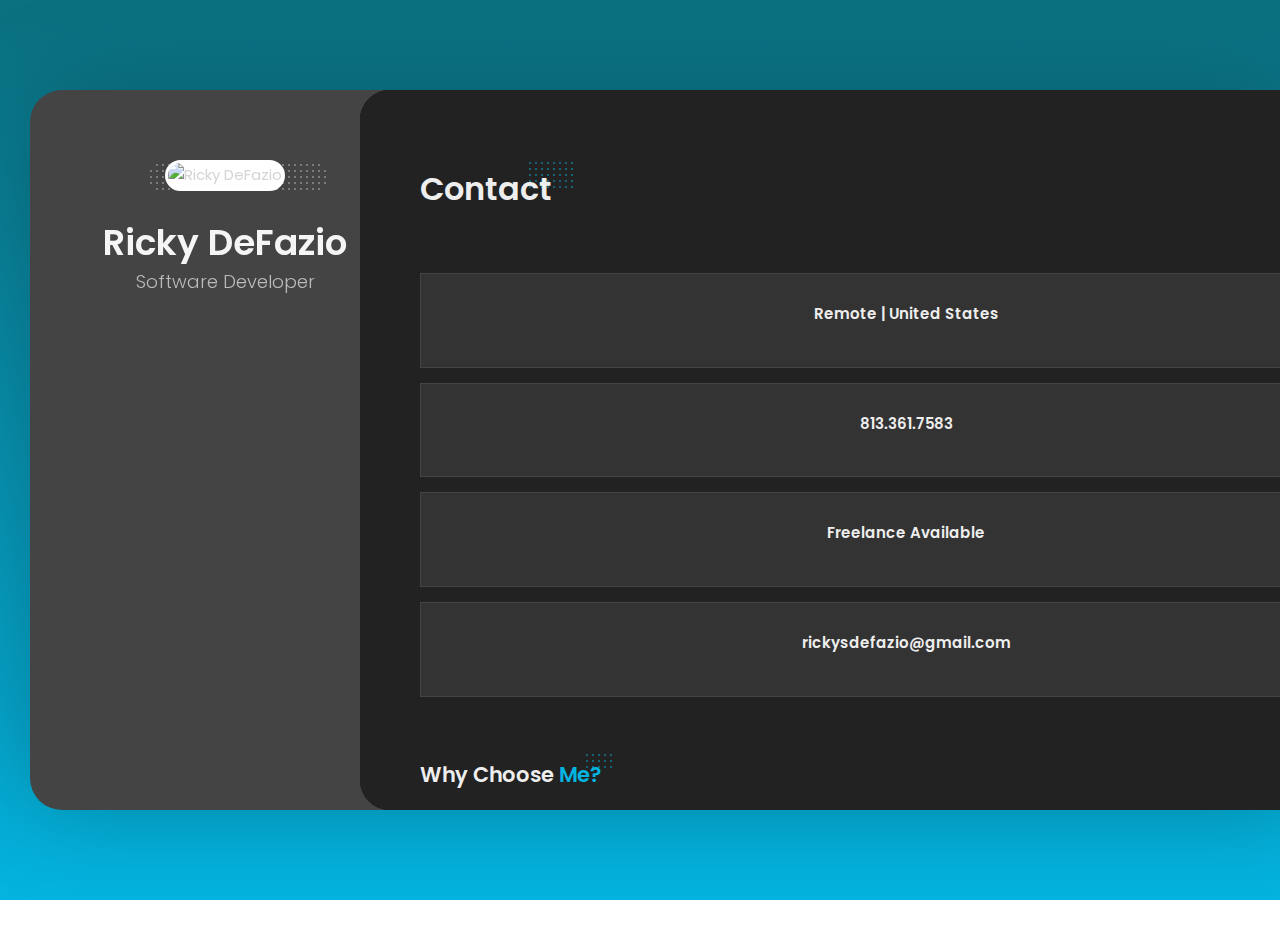
==== index.html @ e04b4476 "replace consulting with honors" ====
<!DOCTYPE html>
<html lang="en" class="no-js">
  <head>
    <meta charset="UTF-8" />
    <meta http-equiv="X-UA-Compatible" content="IE=edge" />
    <title>Ricky DeFazio | Portfolio</title>
    <meta
      name="viewport"
      content="width=device-width, initial-scale=1, maximum-scale=1"
    />
    <meta name="description" content="Ricky DeFazio - Portfolio" />
    <meta
      name="keywords"
      content="Ricky DeFazio, Portfolio, Freelance, Web Development, Web Developer, Software Engineer, Software Developer, Software Development, Software Consultant"
    />
    <link rel="shortcut icon" href="favicon.png" />

    <link rel="stylesheet" href="css/reset.css" type="text/css" />
    <link rel="stylesheet" href="css/bootstrap-grid.min.css" type="text/css" />
    <link rel="stylesheet" href="css/animations.css" type="text/css" />
    <link rel="stylesheet" href="css/perfect-scrollbar.css" type="text/css" />
    <link rel="stylesheet" href="css/owl.carousel.css" type="text/css" />
    <link rel="stylesheet" href="css/magnific-popup.css" type="text/css" />
    <link rel="stylesheet" href="css/main.css" type="text/css" />
  </head>

  <body>
    <!-- Animated Background -->
    <div
      class="lm-animated-bg"
      style="background-image: url(img/main_bg.png)"
    ></div>
    <!-- /Animated Background -->

    <!-- Loading animation -->
    <div class="preloader">
      <div class="preloader-animation">
        <div class="preloader-spinner"></div>
      </div>
    </div>
    <!-- /Loading animation -->

    <div class="page">
      <div class="page-content">
        <header id="site_header" class="header mobile-menu-hide">
          <div class="header-content">
            <div class="header-photo">
              <img src="img/main_photo.jpg" alt="Ricky DeFazio" />
            </div>
            <div class="header-titles">
              <h2>Ricky DeFazio</h2>
              <h4>Software Developer</h4>
            </div>
          </div>

          <ul class="main-menu">
            <li class="active">
              <a href="#home" class="nav-anim">
                <span class="menu-icon lnr lnr-home"></span>
                <span class="link-text">Home</span>
              </a>
            </li>
            <li>
              <a href="#about-me" class="nav-anim">
                <span class="menu-icon lnr lnr-user"></span>
                <span class="link-text">About Me</span>
              </a>
            </li>
            <li>
              <a href="#portfolio" class="nav-anim">
                <span class="menu-icon lnr lnr-briefcase"></span>
                <span class="link-text">Portfolio</span>
              </a>
            </li>
            <li>
              <a href="#contact" class="nav-anim">
                <span class="menu-icon lnr lnr-envelope"></span>
                <span class="link-text">Contact</span>
              </a>
            </li>
          </ul>

          <div class="social-links">
            <ul>
              <li>
                <a href="https://linkedin.com/in/rickydefazio" target="_blank"
                  ><i class="fab fa-linkedin-in"></i
                ></a>
              </li>
              <li>
                <a href="https://github.com/rickydefazio" target="_blank"
                  ><i class="fab fa-github"></i
                ></a>
              </li>
              <li>
                <a href="https://twitter.com/rickydefazio" target="_blank"
                  ><i class="fab fa-twitter"></i
                ></a>
              </li>
            </ul>
          </div>

          <div class="header-buttons">
            <!-- <a
              href="https://drive.google.com/file/d/12Hh3WIYAHQGgppfolVtTvJboJ8CpKCDy/view?usp=sharing"
              target="_blank"
              class="btn btn-primary"
              >View CV</a
            > -->
          </div>

          <!-- <div class="copyrights">© 2023</div> -->
        </header>

        <!-- Mobile Navigation -->
        <div class="menu-toggle">
          <span></span>
          <span></span>
          <span></span>
        </div>
        <!-- End Mobile Navigation -->

        <!-- Arrows Nav -->
        <div class="lmpixels-arrows-nav">
          <div class="lmpixels-arrow-right">
            <i class="lnr lnr-chevron-right"></i>
          </div>
          <div class="lmpixels-arrow-left">
            <i class="lnr lnr-chevron-left"></i>
          </div>
        </div>
        <!-- End Arrows Nav -->

        <div class="content-area">
          <div class="animated-sections">
            <!-- Home Subpage -->
            <section data-id="home" class="animated-section start-page">
              <div class="section-content vcentered">
                <div class="row">
                  <div class="col-sm-12 col-md-12 col-lg-12">
                    <div class="header-photo" id="profile-photo">
                      <img src="img/main_photo.jpg" alt="Ricky DeFazio" />
                    </div>
                    <div class="title-block">
                      <h2>Ricky DeFazio</h2>
                      <div class="owl-carousel text-rotation">
                        <div class="item">
                          <div class="sp-subtitle">Full-Stack Software Engineer</div>
                        </div>

                        <div class="item">
                          <div class="sp-subtitle">Freelance Web Developer</div>
                        </div>

                        <div class="item">
                          <div class="sp-subtitle">Two-Time International Honor Society Alum</div>
                          <small><span style="color: #04b4e0;">Psi Chi</span> | <span style="color: #04b4e0;">Phi Theta Kappa</span></small>
                        </div>
                      </div>
                    </div>
                  </div>
                </div>
              </div>
            </section>
            <!-- End of Home Subpage -->

            <!-- About Me Subpage -->
            <section data-id="about-me" class="animated-section">
              <div class="section-content">
                <div class="page-title">
                  <h2>About <span>Me</span></h2>
                </div>

                <!-- Personal Information -->
                <div class="row">
                  <div class="col-xs-12 col-sm-7">
                    <p>
                      I'm a dedicated Software Engineer with over five years of hands-on experience in web development. I specialize in building websites and web applications for both multi-billion dollar enterprises and modest small business ventures. By leveraging cutting-edge tools and constantly adapting to the industry's latest trends, I ensure the delivery of innovative solutions. Whether working independently or collaborating as a pivotal team member, my growth mindset, positive attitude, and robust communication skills ensure that I thrive in any environment.
                    </p>

                    <p>
                      In addition to my full-time role, I'm an active freelance web developer with a proven track record of delivering quality work. Driven by excellence and a commitment to exceeding client expectations, I'm your go-to professional for web development projects.
                    </p>
                  </div>

                  <div class="col-xs-12 col-sm-5">
                    <div class="info-list">
                      <ul>
                        <li>
                          <span class="title">Age</span>
                          <span class="value age">30</span>
                        </li>

                        <li>
                          <span class="title">Location</span>
                          <span class="value">Remote | United States</span>
                        </li>

                        <li>
                          <span class="title">Email</span>
                          <span class="value">rickysdefazio@gmail.com</span>
                        </li>

                        <li>
                          <span class="title">Phone</span>
                          <span class="value">813.361.7583</span>
                        </li>
                      </ul>
                    </div>
                  </div>
                </div>
                <!-- End of Personal Information -->

                <div class="white-space-50"></div>

                <!-- Services -->
                <div class="row">
                  <div class="col-xs-12 col-sm-12">
                    <div class="block-title">
                      <h3>What <span>I Do</span></h3>
                    </div>
                  </div>
                </div>

                <div class="row">
                  <div class="col-xs-12 col-sm-6">
                    <div class="col-inner">
                      <div class="info-list-w-icon">
                        <div class="info-block-w-icon">
                          <div class="ci-icon">
                            <i class="lnr lnr-code"></i>
                          </div>
                          <div class="ci-text">
                            <h4>Web Development</h4>
                            <p>
                              Empower your business with an impactful online
                              presence. With my expert full-stack development
                              skills, I'll create a robust, scalable, and
                              visually appealing website tailored to your unique
                              needs. From e-commerce platforms to personalized
                              blogs, I transform your vision into a dynamic
                              digital reality.
                            </p>
                          </div>
                        </div>

                        <div class="info-block-w-icon">
                          <div class="ci-icon">
                            <i class="lnr lnr-magic-wand"></i>
                          </div>
                          <div class="ci-text">
                            <h4>UI/UX Design</h4>
                            <p>
                              Create an unforgettable user experience with my
                              UI/UX design service. I prioritize intuitive
                              design and aesthetic appeal, crafting interfaces
                              that are not only visually stunning but also
                              user-friendly. Through strategic design choices, I
                              will improve user engagement, satisfaction, and
                              ultimately your bottom line.
                            </p>
                          </div>
                        </div>
                      </div>
                    </div>
                  </div>

                  <div class="col-xs-12 col-sm-6">
                    <div class="col-inner">
                      <div class="info-list-w-icon">
                        <div class="info-block-w-icon">
                          <div class="ci-icon">
                            <i class="lnr lnr-rocket"></i>
                          </div>
                          <div class="ci-text">
                            <h4>Optimization</h4>
                            <p>
                              Give your platform the competitive edge it
                              deserves. I offer comprehensive optimization
                              services that boost performance, enhance SEO, and
                              improve conversion rates. By streamlining your
                              site's operation, enhancing its discoverability,
                              and crafting a compelling user journey, I ensure
                              your platform isn't just fast—it's first.
                            </p>
                          </div>
                        </div>

                        <div class="info-block-w-icon">
                          <div class="ci-icon">
                            <i class="lnr lnr-bug"></i>
                          </div>
                          <div class="ci-text">
                            <h4>Debugging</h4>
                            <p>
                              Say goodbye to software hiccups and hello to
                              smooth operations. With my meticulous debugging
                              service, I'll comb through your code, identify any
                              lurking bugs, and eliminate them. My refined,
                              systematic approach ensures your software
                              functions flawlessly, providing a seamless user
                              experience.
                            </p>
                          </div>
                        </div>
                      </div>
                    </div>
                  </div>
                </div>
                <!-- End of Services -->

                <div class="white-space-30"></div>

                <!-- Testimonials -->
                <div class="row">
                  <div class="col-xs-12 col-sm-12">
                    <div class="block-title">
                      <h3>Testimonials</h3>
                    </div>
                  </div>
                </div>

                <div class="row">
                  <div class="col-xs-12 col-sm-12">
                    <div class="testimonials owl-carousel">
                      <!-- Testimonial 1 -->
                      <div class="testimonial">
                        <div class="img">
                          <img
                            src="img/testimonials/client-shawn.png"
                            alt="Shawn Brewer"
                          />
                        </div>
                        <div class="text">
                          <p style="text-align: center;">
                            ⭐️⭐️⭐️⭐️⭐️
                          </p>

                          <p>
                            As the head of Lossless Production Services, I have had the privilege to work with numerous professionals over our two decades in the industry. Yet, our collaboration with Ricky has been one of the most remarkable partnerships to date.
                          </p>

                          <p>
                            From the outset, Ricky displayed an innate understanding of our company's ethos and our mission to deliver transformative event experiences. While our expertise lies in creating unmatched audio-visual marvels, Ricky echoed that excellence in the digital realm.
                          </p>

                          <p>
                            Moreover, the tailored approach taken to shape our site was exceptional. It wasn't just about creating a website; it was about carving out a digital identity that truly represented who we are and the scale of events we cater to, from corporate gatherings to grand showcases like the VMAs and the Democratic National Convention.
                          </p>

                          <p>
                            To say that Ricky went above and beyond would be an understatement. The final website stands as a testament to his expertise, dedication, and keen understanding of his client's vision.
                          </p>
                        </div>

                        <div class="author-info">
                          <h4 class="author">Shawn Brewer</h4>
                          <h5 class="company"><a href="https://losslessps.com" target="_blank" rel="noopener noreferrer" title="Lossless Production Services website">Lossless Production Services</a></h5>
                          <div class="icon">
                            <i class="fas fa-quote-right"></i>
                          </div>
                        </div>
                      </div>
                      <!-- End of Testimonial 1 -->

                      <!-- Testimonial 2 -->
                      <div class="testimonial">
                        <div class="img">
                          <img
                            src="img/testimonials/client-deymia.png"
                            alt="Deymia Donalson"
                          />
                        </div>
                        <div class="text">
                          <p style="text-align: center;">
                            ⭐️⭐️⭐️⭐️⭐️
                          </p>

                          <p>
                            From our initial meeting until the unveiling of our stunning website, working with Ricky has been nothing short of spectacular. Our organization needed a digital platform that would truly represent our essence and values, and Ricky accomplished this impeccably. Not only did he provide us with a technically sound, interactive, and dynamic web application, but he also surprised us with his artistic intuition.
                          </p>

                          <p>
                            Throughout our collaboration, Ricky maintained open lines of communication, ensuring that we were always in the loop and comfortable with every step taken. I’ve found it to be rare to find someone in his field who offers both technical mastery and a genuine passion for bringing a client's vision to life.
                          </p>

                          <p>
                            For anyone seeking an unparalleled digital experience, look no further. We wholeheartedly recommend Ricky for your web development needs. His exemplary work for The Arts Collaborative stands as a testament to his skill, dedication, and exceptional service.
                          </p>

                          <p>Thank you for exceeding our expectations!</p>
                        </div>

                        <div class="author-info">
                          <h4 class="author">Deymia Donalson</h4>
                          <h5 class="company"><a href="https://theartscollab.org" target="_blank" rel="noopener noreferrer" title="The Arts Collaborative website">The Arts Collaborative</a></h5>
                          <div class="icon">
                            <i class="fas fa-quote-right"></i>
                          </div>
                        </div>
                      </div>
                      <!-- End of Testimonial 2 -->
                    </div>
                  </div>
                </div>
                <!-- End of Testimonials -->

                <div class="white-space-50"></div>

                <!-- Pricing -->
                <div class="row">
                  <div class="col-xs-12 col-sm-12">
                    <div class="block-title">
                      <h3>Pricing</h3>
                    </div>
                  </div>
                </div>

                <div class="row">
                  <div class="col-xs-12 col-sm-12">
                    <div class="fw-pricing clearfix row">
                      <div class="fw-package-wrap col-md-6 highlight-col">
                        <div class="fw-package">
                          <div class="fw-heading-row">
                            <span>Hourly</span>
                          </div>

                          <div class="fw-pricing-row">
                            <small>Starting At</small>
                            <span>$100</span>
                          </div>

                          <div class="fw-button-row">
                            <a href="#contact" target="_self" class="btn btn-primary"
                              >Learn More</a
                            >
                          </div>

                          <!-- <div class="fw-default-row">Clean Code</div>
                          <div class="fw-default-row">Documentation</div>
                          <div class="fw-default-row">Quick Turnaround</div> -->
                        </div>
                      </div>

                      <div class="fw-package-wrap col-md-6 highlight-col">
                        <div class="fw-package">
                          <div class="fw-heading-row">
                            <span>Flat Rate</span>
                          </div>

                          <div class="fw-pricing-row">
                            <small>Starting At</small>
                            <span>$3000</span>
                          </div>

                          <div class="fw-button-row">
                            <a href="#contact" target="_self" class="btn btn-primary"
                              >Learn More</a
                            >
                          </div>

                          <!-- <div class="fw-default-row">
                            Enterprise Organization
                          </div>
                          <div class="fw-default-row">
                            Pellentesque scelerisque
                          </div>
                          <div class="fw-default-row">Morbi eu sagittis</div> -->
                        </div>
                      </div>
                    </div>
                  </div>
                </div>
                <!-- End of Pricing -->

            </section>
            <!-- End of About Me Subpage -->

            <!-- Portfolio Subpage -->
            <section data-id="portfolio" class="animated-section">
              <div class="section-content">
                <div class="page-title">
                  <h2>Portfolio</h2>
                </div>

                <div class="row">
                  <div class="col-xs-12 col-sm-12">
                    <!-- Portfolio Content -->
                    <div class="portfolio-content">
                      <ul class="portfolio-filters">
                        <li class="active">
                          <a
                            class="filter btn btn-sm btn-link"
                            data-group="category_all"
                            >All</a
                          >
                        </li>
                        <li>
                          <a
                            class="filter btn btn-sm btn-link"
                            data-group="category_articles"
                            >Articles</a
                          >
                        </li>
                        <li>
                          <a
                            class="filter btn btn-sm btn-link"
                            data-group="category_projects"
                            >Projects</a
                          >
                        </li>

                      </ul>

                      <!-- Portfolio Grid -->
                      <div class="portfolio-grid one-column">

                        <figure
                          class="item standard"
                          data-groups='["category_all", "category_projects"]'
                        >
                          <div class="portfolio-item-img">
                            <img
                              src="img/portfolio/theArtsCollab.png"
                              alt="The Arts Collaborative"
                              title="The Arts Collaborative Website"
                            />
                            <a
                              href="https://theartscollab.org"
                              target="_blank"
                              rel="noopener noreferrer"
                            ></a>
                          </div>

                          <h4 class="name">The Arts Collaborative</h4>
                          <span class="category">Project</span>
                        </figure>

                        <figure
                          class="item standard"
                          data-groups='["category_all", "category_projects"]'
                        >
                          <div class="portfolio-item-img">
                            <img
                              src="img/portfolio/losslessProductionServices.png"
                              alt="Lossless Production Services"
                              title="Lossless Production Services Website"
                            />
                            <a
                              href="https://losslessps.com"
                              target="_blank"
                              rel="noopener noreferrer"
                            ></a>
                          </div>

                          <h4 class="name">Lossless Production Services</h4>
                          <span class="category">Project</span>
                        </figure>


                        <figure
                          class="item standard"
                          data-groups='["category_all", "category_articles"]'
                        >
                          <div class="portfolio-item-img">
                            <img
                              src="https://miro.medium.com/v2/resize:fit:720/0*NI31CYSkTcVfdnPp"
                              alt="Media Project 2"
                              title=""
                            />
                            <a
                              href="https://medium.com/@rickydefazio/how-to-overcome-adversity-a-story-of-perseverance-29aea4a00450"
                              target="_blank"
                              rel="noopener noreferrer"
                            ></a>
                          </div>

                          <h4 class="name">How To Overcome Adversity: A Story of Perseverance</h4>
                          <span class="category">Article</span>
                        </figure>


                      </div>
                    </div>
                    <!-- End of Portfolio Content -->
                  </div>
                </div>
              </div>
            </section>
            <!-- End of Portfolio Subpage -->

            <!-- Contact Subpage -->
            <section data-id="contact" class="animated-section">
              <div class="section-content">
                <div class="page-title">
                  <h2>Contact</h2>
                </div>

                <div class="row">
                  <!-- Contact Info -->
                  <div class="col-xs-12 col-sm-6">
                    <div class="lm-info-block gray-default">
                      <i class="lnr lnr-map-marker"></i>
                      <h4>Remote | United States</h4>
                      <span class="lm-info-block-value"></span>
                      <span class="lm-info-block-text"></span>
                    </div>

                    <div class="lm-info-block gray-default">
                      <i class="lnr lnr-phone-handset"></i>
                      <h4>813.361.7583</h4>
                      <span class="lm-info-block-value"></span>
                      <span class="lm-info-block-text"></span>
                    </div>
                  </div>
                  <div class="col-xs-12 col-sm-6">
                    <div class="lm-info-block gray-default">
                      <i class="lnr lnr-checkmark-circle"></i>
                      <h4>Freelance Available</h4>
                      <span class="lm-info-block-value"></span>
                      <span class="lm-info-block-text"></span>
                    </div>

                    <div class="lm-info-block gray-default">
                      <i class="lnr lnr-envelope"></i>
                      <h4>rickysdefazio@gmail.com</h4>
                      <span class="lm-info-block-value"></span>
                      <span class="lm-info-block-text"></span>
                    </div>
                  </div>
                  <!-- End of Contact Info -->

                  <!-- Contact Form -->
                  <div class="col-xs-12 col-sm-8">
                    <div class="white-space-30"></div>
                    <div class="block-title">
                      <h3>Why Choose <span>Me?</span></h3>
                    </div>

                    <ul style="list-style: none;">
                      <li>
                        <span style="font-weight: 700;">Expertise & Excellence:</span> Leveraging my hands-on experience in web development, I deliver top-notch quality and innovative solutions that align with your business objectives.
                      </li>

                      <div class="white-space-30"></div>

                      <li>
                        <span style="font-weight: 700;">Collaborative Approach:</span> I work closely with my clients to understand their vision, ensuring a personalized and seamless experience.
                      </li>

                      <div class="white-space-30"></div>

                      <li>
                        <span style="font-weight: 700;">Commitment to Growth:</span> My goal is to create a digital platform that not only meets your current needs but is also primed for future success and expansion.
                      </li>
                    </ul>

                  </div>
                  <div class="col-xs-12 col-sm-8">
                    <div class="white-space-30"></div>
                    <div class="block-title">
                      <h3>Ready to <span>Collaborate?</span></h3>
                    </div>

                    <p>
                      Get in touch today, and let's discuss how I can assist you in achieving your digital dreams. Whether you have a specific project in mind or just want to explore possibilities, I'm here to help.
                    </p>

                    <div class="white-space-30"></div>

                    <div class="fw-button-row">
                      <a href="mailto:rickysdefazio@gmail.com?subject=Inquiring%20About%20Web%20Development%20Services" title="Click to send me an email" class="btn btn-primary"
                        >Email Me</a
                      >
                    </div>

                  </div>
                  <!-- End of Contact Form -->
                </div>
              </div>
            </section>
            <!-- End of Contact Subpage -->
          </div>
        </div>
      </div>
    </div>

    <script src="js/jquery.min.js"></script>
    <script src="js/modernizr.custom.js"></script>
    <script src="js/animating.js"></script>

    <script src="js/imagesloaded.pkgd.min.js"></script>

    <script src="js/perfect-scrollbar.min.js"></script>
    <script src="js/jquery.shuffle.min.js"></script>
    <script src="js/masonry.pkgd.min.js"></script>
    <script src="js/owl.carousel.min.js"></script>
    <script src="js/jquery.magnific-popup.min.js"></script>

    <script src="js/validator.js"></script>
    <script src="js/main.js"></script>
    <script>
      const birthDate = new Date('1993-01-26');
      const ageInMilliseconds = Date.now() - birthDate.getTime();
      const ageDate = new Date(ageInMilliseconds);
      const age = Math.abs(ageDate.getUTCFullYear() - 1970);
      const ageElement = document.querySelector('.value.age');
      ageElement.textContent = age;
    </script>
  </body>
</html>
---- css/main.css ----
/*
* Template Name: BreezyCV - Resume / CV / vCard / Portfolio Template
* Author: LMPixels
* Author URL: http://themeforest.net/user/lmpixels
* Version: 1.5.0
*/

/* ------------------------------------------------------------
1. Fonts
2. General Styles
3. Page loadig animation
4. Header
5. Page Content
6. Elements
7. Single Page (Blog Posts, 404 etc.)
8. Media Queries
9. Pricing
10. Updates
------------------------------------------------------------ */

/* ------------------------------------------------------------
1. Fonts
------------------------------------------------------------ */
/* Google fonts */
@import url('https://fonts.googleapis.com/css?family=Poppins:200,200i,300,300i,400,400i,500,500i,600,600i,700,700i');

/* Linear Icons Font */
@import url('./fonts/linear-icons-font/style.css');

/* FontAwesome Free Icons Font */
@import url('./fonts/fontawesome-free-5.12.1-web/css/all.min.css');

/* ------------------------------------------------------------
2. General Styles
------------------------------------------------------------ */
html {
  margin: 0;
  width: 100%;
  height: 100%;
  min-height: 100%;
  overflow: hidden;
}

body {
  background-color: #04b4e0;
  background: -webkit-gradient(
    linear,
    left top,
    left bottom,
    from(#0b7080),
    to(#04b4e0)
  );
  background: linear-gradient(#0b7080, #04b4e0);
  margin: 0;
  width: 100%;
  height: 100%;
  min-height: 100%;
  font-size: 15px;
  font-family: 'Poppins', Helvetica, sans-serif;
  line-height: 1.65em;
  overflow: hidden;
  color: #d5d5d5;
  background-repeat: no-repeat;
  background-position: center;
  background-position: 50% 50%;
  background-size: cover;
}

h1,
h2,
h3,
h4,
h5,
h6 {
  color: #eee;
  font-family: 'Poppins', Helvetica, sans-serif;
  font-weight: 600;
}

h1 {
  font-size: 32px;
}
h2 {
  font-size: 27px;
}
h3 {
  font-size: 21px;
}
h4 {
  font-size: 18px;
}
h5 {
  font-size: 16px;
}
h6 {
  font-size: 14px;
}

a {
  color: #0099cc;
  text-decoration: none;
  -webkit-transition: all 0.3s ease-in-out;
  -moz-transition: all 0.3s ease-in-out;
  -o-transition: all 0.3s ease-in-out;
  -ms-transition: all 0.3s ease-in-out;
  transition: all 0.3s ease-in-out;
}

p {
  margin-bottom: 10px;
}

.clearfix:before,
.clearfix:after {
  content: ' ';
  display: table;
}

.clearfix:after {
  clear: both;
}

.page {
  display: block;
  width: 100%;
  height: 100%;
  min-height: 100%;
  padding: 0 100px;
  overflow: hidden;
}

.page-content {
  position: relative;
  width: 100%;
  max-width: 1280px;
  min-height: 80vh;
  margin: 10vh auto;
  padding: 0;
  background-color: #444;
  -webkit-box-shadow: 0 0 100px -5px rgba(0, 0, 0, 0.25);
  -moz-box-shadow: 0 0 100px -5px rgba(0, 0, 0, 0.25);
  box-shadow: 0 0 100px -5px rgba(0, 0, 0, 0.25);
  border-radius: 32px;
  -webkit-backface-visibility: hidden;
  -moz-backface-visibility: hidden;
  backface-visibility: hidden;
}

/* buttons */
.btn-primary,
.btn-secondary,
button,
input[type='button'],
input[type='submit'],
.wp-block-button .wp-block-button__link {
  display: inline-block;
  position: relative;
  padding: 0.8em 2.1em;
  margin-bottom: 0.75em;
  margin-right: 0.25em;
  font-size: 1em;
  line-height: 1.2;
  border: 0;
  outline: 0;
  border: 2px solid #04b4e0;
  color: #f5f5f5;
  text-shadow: none;
  background-color: transparent;
  border-radius: 30px;
  font-family: 'Poppins', Helvetica, sans-serif;
  -webkit-transition: all 0.3s ease-in-out;
  -moz-transition: all 0.3s ease-in-out;
  -o-transition: all 0.3s ease-in-out;
  -ms-transition: all 0.3s ease-in-out;
  transition: all 0.3s ease-in-out;
  box-shadow: 0px 10px 10px -8px rgba(0, 0, 0, 0.3);
}

.btn-primary:last-child,
.btn-secondary:last-child,
button:last-child,
input[type='button']:last-child,
input[type='submit']:last-child,
.wp-block-button .wp-block-button__link:last-child {
  margin-right: 0;
}

.btn-primary:hover,
.btn-primary:focus,
button:hover,
button:focus,
input[type='button']:hover,
input[type='button']:focus,
input[type='submit']:hover,
input[type='submit']:focus {
  background-color: #04b4e0;
  color: #fff;
  border: 2px solid #04b4e0;
}

.btn-secondary {
  border-color: #d5d5d5;
  background-color: transparent;
  box-shadow: 0px 10px 10px -8px rgba(0, 0, 0, 0.3);
  color: #f5f5f5;
}

.btn-secondary:hover,
.btn-secondary:focus {
  color: #333;
  border-color: #d5d5d5;
  background-color: #d5d5d5;
}

.animated {
  -webkit-animation-duration: 1s;
  animation-duration: 1s;
  -webkit-animation-fill-mode: both;
  animation-fill-mode: both;
}

/* =============================================================================
3. Page loadig animation
============================================================================= */
.no-js .preloader,
.no-js .preloader-portfolio {
  display: none;
}
.preloader,
.preloader-portfolio {
  position: fixed;
  left: 0px;
  top: 0px;
  width: 100%;
  height: 100%;
  z-index: 9999;
  background: #222;
}

.preloader-animation {
  position: absolute;
  top: 50%;
  left: 50%;
  text-align: center;
  background-color: inherit;
  color: inherit;
  opacity: 1;
  transition: opacity 0.3s;
  transform: translate3d(-50%, -50%, 0);
}

.preloader-spinner {
  width: 52px;
  height: 52px;
  margin: 100px auto;
  background-color: #04b4e0;

  border-radius: 100%;
  -webkit-animation: sk-scaleout 1s infinite ease-in-out;
  animation: sk-scaleout 1s infinite ease-in-out;
}

@-webkit-keyframes sk-scaleout {
  0% {
    -webkit-transform: scale(0);
  }
  100% {
    -webkit-transform: scale(1.1);
    opacity: 0;
  }
}

@keyframes sk-scaleout {
  0% {
    -webkit-transform: scale(0);
    transform: scale(0);
  }
  100% {
    -webkit-transform: scale(1.1);
    transform: scale(1.1);
    opacity: 0;
  }
}

/* ------------------------------------------------------------
4. Header
------------------------------------------------------------ */
@media only screen and (min-width: 1025px) {
  .header {
    display: inline-block;
    float: left;
    width: 100%;
    max-width: 380px;
    height: 100%;
    max-height: 80vh;
    min-height: inherit;
    text-align: center;
    padding: 70px 30px 45px;
    overflow: auto;
  }

  .header-titles {
  }

  /* --- Navigation --- */
  ul.main-menu {
    position: absolute;
    padding: 15px 0;
    width: 70px;
    right: -90px;
    background-color: #444;
    border-radius: 35px;
    z-index: 999;
    list-style: none;
    top: 0;
    -webkit-box-shadow: 0 0 30px -5px rgba(0, 0, 0, 0.15);
    -moz-box-shadow: 0 0 30px -5px rgba(0, 0, 0, 0.15);
    box-shadow: 0 0 30px -5px rgba(0, 0, 0, 0.15);
  }

  ul.main-menu a {
    display: block;
    position: relative;
    color: #b5b6b7;
    padding: 10px;
    -webkit-transition: all 0.3s ease-in-out;
    -moz-transition: all 0.3s ease-in-out;
    -o-transition: all 0.3s ease-in-out;
    -ms-transition: all 0.3s ease-in-out;
    transition: all 0.3s ease-in-out;
  }

  ul.main-menu a.active,
  ul.main-menu a:focus,
  ul.main-menu a:hover {
    color: #04b4e0;
  }

  ul.main-menu .menu-icon {
    display: block;
    font-size: 30px;
  }

  ul.main-menu .link-text {
    position: absolute;
    width: auto;
    visibility: hidden;
    opacity: 0;
    color: #fff;
    padding: 2px 10px;
    background-color: #04b4e0;
    white-space: nowrap;
    right: 0;
    top: -50%;
    margin-top: 50%;
    -webkit-transition: all 0.3s ease-in-out;
    -moz-transition: all 0.3s ease-in-out;
    -o-transition: all 0.3s ease-in-out;
    -ms-transition: all 0.3s ease-in-out;
    transition: all 0.3s ease-in-out;
    z-index: 0;
    box-shadow: 0px 10px 10px -8px rgba(0, 0, 0, 0.22);
  }

  ul.main-menu a:hover .link-text {
    right: 100%;
    visibility: visible;
    opacity: 1;
  }
  /* --- End Navigation --- */
}

/* --- LMPixels Arrow Nav --- */
.lmpixels-arrows-nav {
  position: absolute;
  padding: 10px 0;
  width: 60px;
  right: -80px;
  background-color: #444;
  border-radius: 35px;
  z-index: 98;
  list-style: none;
  bottom: 0;
  -webkit-box-shadow: 0 0 30px -5px rgba(0, 0, 0, 0.15);
  -moz-box-shadow: 0 0 30px -5px rgba(0, 0, 0, 0.15);
  box-shadow: 0 0 30px -5px rgba(0, 0, 0, 0.15);
}

.lmpixels-arrows-nav div {
  display: block;
  position: relative;
  text-align: center;
  color: #b5b6b7;
  padding: 10px;
  font-size: 24px;
  -webkit-transition: all 0.3s ease-in-out;
  -moz-transition: all 0.3s ease-in-out;
  -o-transition: all 0.3s ease-in-out;
  -ms-transition: all 0.3s ease-in-out;
  transition: all 0.3s ease-in-out;
}

.lmpixels-arrows-nav div:hover {
  color: #04b4e0;
}
/* --- End LMPixels Arrow Nav --- */

.header-photo {
  position: relative;
  width: 180px;
  margin: 0 auto 30px;
  z-index: 1;
}

.header-photo img {
  max-width: 100%;
  background-color: #fff;
  border: 3px solid #fff;
  border-radius: 300px;
}

.header-photo:after {
  position: absolute;
  opacity: 0.3;
  top: 7%;
  left: 7%;
  border-radius: 300px;
  content: '';
  height: calc(100% + 0px);
  width: calc(100% + 0px);
  background-image: -webkit-repeating-radial-gradient(
    center center,
    #fff,
    #fff 1px,
    transparent 0px,
    transparent 100%
  );
  background-image: -moz-repeating-radial-gradient(
    center center,
    #fff,
    #fff 1px,
    transparent 0px,
    transparent 100%
  );
  background-image: -ms-repeating-radial-gradient(
    center center,
    #fff,
    #fff 1px,
    transparent 0px,
    transparent 100%
  );
  -webkit-background-size: 6px 6px;
  -moz-background-size: 6px 6px;
  background-size: 6px 6px;
  z-index: -1;
}

#profile-photo {
  display: none;
}

.header-titles h2 {
  font-size: 36px;
  font-weight: 600;
  color: #f5f5f5;
  margin: 5px 0 7px;
  line-height: 1.2em;
}

.header-titles h4 {
  font-size: 18px;
  font-weight: 300;
  color: #bbb;
  margin: 5px 0;
  line-height: 1.2em;
}

/* --- Social Links --- */
.social-links {
  margin: 20px 0;
}

.social-links ul {
  list-style: none;
  padding: 0;
}

.social-links ul li {
  display: inline-block;
}

.social-links ul li a {
  color: #fff;
  border-radius: 20px;
  font-size: 18px;
  padding: 0;
  height: 30px;
  width: 30px;
  display: block;
  line-height: 30px;
  text-align: center;
  opacity: 0.9;
}

.social-links ul li a:hover {
  opacity: 1;
  background-color: rgba(255, 255, 255, 0.2);
}
/* --- End Social Links --- */

.header-buttons {
  margin-top: 50px;
}

.header-buttons .btn-primary {
  background-color: transparent;
  color: #f5f5f5;
  border-color: #f5f5f5;
}

.header-buttons .btn-primary:hover {
  background-color: #fff;
  color: #04b4e0;
  border-color: #fff;
}

.header .copyrights {
  color: #bbb;
  width: 380px;
  position: absolute;
  bottom: 0;
  left: 0;
  padding: 5px 10px 15px;
  line-height: 14px;
  font-size: 12px;
  text-align: center;
}

/* ------------------------------------------------------------
5. Page Content
------------------------------------------------------------ */
.content-area {
  position: absolute;
  right: 0;
  background-color: transparent;
  height: 100%;
  width: 100%;
  max-width: calc(100% - 380px);
}

.animated-sections {
  position: relative;
  height: 100%;
  -webkit-perspective: 1500px;
  -moz-perspective: 1500px;
  perspective: 1500px;
  -webkit-backface-visibility: hidden;
  -moz-backface-visibility: hidden;
  backface-visibility: hidden;
}

.animated-section {
  position: absolute;
  background-color: transparent;
  height: 100%;
  width: 100%;
  border-radius: 30px;
  padding: 0;
  opacity: 0;
  overflow: auto;
  visibility: hidden;
  -webkit-backface-visibility: hidden;
  -moz-backface-visibility: hidden;
  backface-visibility: hidden;
  -webkit-transform: translate3d(0, 0, 0);
  -moz-transform: translate3d(0, 0, 0);
  transform: translate3d(0, 0, 0);
  background-repeat: no-repeat;
  background-position: center;
  background-position: 50% 50%;
  background-size: cover;
}

.section-content {
  background-color: #222;
  padding: 60px;
  position: relative;
  height: auto;
  width: 100%;
  min-width: 100%;
  min-height: 100%;
  -webkit-transform: translate3d(0, 0, 0);
  -o-transform: translate3d(0, 0, 0);
  -moz-transform: translate3d(0, 0, 0);
  transform: translate3d(0, 0, 0);
  -ms-transform: none;
}

.single-page-content {
  position: absolute;
  background-color: #222;
  height: 100%;
  width: 100%;
  border-radius: 30px;
  padding: 60px;
  overflow: auto;
}

.section-active,
.no-js .animated-section {
  opacity: 1;
  overflow: auto;
  visibility: visible;
  z-index: 99;
}

/* --- Custom ScrollBar Customization --- */
.ps > .ps__scrollbar-y-rail {
  margin-right: 10px;
  margin-top: 30px;
  margin-bottom: 30px;
  border-radius: 20px;
}

.ps > .ps__scrollbar-y-rail > .ps__scrollbar-y {
  background-color: #b5b6b7;
}

.ps:hover > .ps__scrollbar-y-rail:hover {
  background-color: #444;
}

.ps:hover > .ps__scrollbar-y-rail:hover > .ps__scrollbar-y {
  background-color: #04b4e0;
}

.ps > .ps__scrollbar-y-rail {
  width: 12px;
}

.ps > .ps__scrollbar-y-rail:hover > .ps__scrollbar-y,
.ps > .ps__scrollbar-y-rail:active > .ps__scrollbar-y,
.ps:hover.ps--in-scrolling.ps--y > .ps__scrollbar-y-rail > .ps__scrollbar-y,
.ps.ps--in-scrolling.ps--y > .ps__scrollbar-y-rail > .ps__scrollbar-y {
  width: 8px;
}

.ps:hover.ps--in-scrolling.ps--y > .ps__scrollbar-y-rail {
  background-color: #555;
}

.ps:hover.ps--in-scrolling.ps--y > .ps__scrollbar-y-rail > .ps__scrollbar-y {
  background-color: #04b4e0;
}
/* --- End Custom ScrollBar Customization --- */

.page-title {
  display: inline-block;
  position: relative;
  padding-right: 25px;
  padding-bottom: 15px;
  margin-bottom: 30px;
}

.page-title h2 {
  position: relative;
  font-size: 32px;
  z-index: 1;
}

.page-title h2 span {
  color: #04b4e0;
}

.page-title:after {
  position: absolute;
  opacity: 0.45;
  top: 10px;
  right: 0;
  content: '';
  height: 30px;
  width: 50px;
  background-image: -webkit-repeating-radial-gradient(
    center center,
    #04b4e0,
    #04b4e0 1px,
    transparent 0px,
    transparent 100%
  );
  background-image: -moz-repeating-radial-gradient(
    center center,
    #04b4e0,
    #04b4e0 1px,
    transparent 0px,
    transparent 100%
  );
  background-image: -ms-repeating-radial-gradient(
    center center,
    #04b4e0,
    #04b4e0 1px,
    transparent 0px,
    transparent 100%
  );
  -webkit-background-size: 6px 6px;
  -moz-background-size: 6px 6px;
  background-size: 6px 6px;
  z-index: 0;
}

/* Form controls */
.form-group {
  position: relative;
  margin: 0 0 21.5px;
}
.form-control,
.form-control:focus {
  height: 42px;
}

.form-control,
.form-control:focus,
.has-error .form-control,
.has-error .form-control:focus,
input[type='search'],
input[type='password'],
input[type='text'] {
  position: relative;
  border: 2px solid #999;
  border-radius: 5px;
  display: block;
  font-size: 1em;
  line-height: 1.4;
  margin: 0;
  padding: 10px 25px 10px 12px;
  width: 100%;
  background: 0 0;
  background-color: transparent;
  text-align: left;
  color: inherit;
  -webkit-box-shadow: none;
  -moz-box-shadow: none;
  box-shadow: none;
  outline: none;
  font-family: 'Poppins', Helvetica, sans-serif;
  box-shadow: 0px 10px 10px -8px rgba(0, 0, 0, 0.1);
}

textarea.form-control,
textarea.form-control:focus {
  height: auto;
}

.form-control ~ .form-control-border {
  content: '';
  position: absolute;
  z-index: -1;
  left: 0;
  right: 100%;
  bottom: 0;
  border-radius: 5px;
  top: 0;
  opacity: 0;
  background: transparent;
  border: 2px solid #04b4e0;
  border-right-width: 0;
  height: 100%;
  -webkit-transition: all 0.3s ease-in-out;
  -moz-transition: all 0.3s ease-in-out;
  -o-transition: all 0.3s ease-in-out;
  -ms-transition: all 0.3s ease-in-out;
  transition: all 0.3s ease-in-out;
}

.form-control:focus ~ .form-control-border {
  left: 0;
  right: 0;
  height: 100%;
  z-index: 1;
  opacity: 1;
  border-right-width: 2px;
}

.has-error .form-control ~ .form-control-border {
  border-color: #ff4c4c;
}

/* Placeholders */
.form-control::-moz-placeholder {
  color: #adadac;
}

.form-control:-ms-input-placeholder {
  color: #adadac;
}

.form-control::-webkit-input-placeholder {
  color: #adadac;
}
/* /Placeholders */

.form-group .help-block {
  position: absolute;
  display: inline-block;
  padding: 0px 5px;
  font-size: 0.93em;
  line-height: 1.75em;
  margin: -2px 0 0 10px;
  color: #fff;
  background: #ff4e4e;
}

.form-group .help-block:after {
  content: ' ';
  position: absolute;
  left: 5px;
  bottom: 100%;
  width: 0;
  height: 0;
  border-bottom: 10px solid #ff4e4e;
  border-right: 10px solid transparent;
}
.form-group .help-block:empty {
  display: none;
}

.form-group-with-icon i {
  position: absolute;
  font-size: 16px;
  top: 13px;
  right: 13px;
  color: #d3d3d3;
}

.form-group-with-icon.form-group-focus i {
  color: #04b4e0;
}

.form-group.form-group-w-checkbox {
  padding-top: 0;
  padding-bottom: 8px;
  margin-bottom: 17px;
}

.form-group-with-icon.form-group-w-checkbox {
  padding-top: 8px;
  padding-left: 52px;
  margin-bottom: 25px;
}

.form-group .form-control-checkbox + label,
.form-group.form-group-focus .form-control-checkbox + label {
  position: relative;
  display: inline;
  left: 0;
  top: 0;
  font-size: 1em;
  opacity: 1;
}

.form-group .form-control-checkbox,
.form-group.form-group-focus .form-control-checkbox {
  display: inline-block;
  width: auto;
  height: auto;
  top: 2px;
}

.form-group.form-group-w-checkbox .help-block {
  top: 100%;
  left: 0;
  margin-left: 0;
}

.form-group.form-group-with-icon.form-group-w-checkbox .help-block {
  left: 52px;
}

.form-group label {
  position: absolute;
  top: 10px;
  left: 15px;
  z-index: -1;
  color: #a5a6a7;
  transition: 0.3s;
}

.form-group .form-control:focus ~ label,
.form-group.form-group-focus .form-control ~ label {
  color: #04b4e0;
  top: -20px;
  left: 0;
  z-index: 1;
  font-size: 13px;
}

.form-control,
.form-control:focus,
.has-error .form-control,
.has-error .form-control:focus,
input[type='search'],
input[type='password'],
input[type='text'],
.header-search input.form-control {
  -webkit-transform: translateZ(0);
  -moz-transform: translateZ(0);
  transform: translateZ(0);
}
/* /Form controls */

/* ------------------------------------------------------------
6. Elements
------------------------------------------------------------ */
.block-title {
  display: inline-block;
  position: relative;
  padding-right: 12px;
  padding-bottom: 10px;
  margin-bottom: 15px;
}

.block-title h3 {
  position: relative;
  font-size: 21px;
  z-index: 1;
}

.block-title h3 span {
  color: #04b4e0;
}

.block-title:after {
  position: absolute;
  opacity: 0.45;
  top: 10px;
  right: 0;
  content: '';
  height: 20px;
  width: 30px;
  background-image: -webkit-repeating-radial-gradient(
    center center,
    #04b4e0,
    #04b4e0 1px,
    transparent 0px,
    transparent 100%
  );
  background-image: -moz-repeating-radial-gradient(
    center center,
    #04b4e0,
    #04b4e0 1px,
    transparent 0px,
    transparent 100%
  );
  background-image: -ms-repeating-radial-gradient(
    center center,
    #04b4e0,
    #04b4e0 1px,
    transparent 0px,
    transparent 100%
  );
  -webkit-background-size: 6px 6px;
  -moz-background-size: 6px 6px;
  background-size: 6px 6px;
  z-index: 0;
}

/* --- White Spaces --- */
.white-space-10 {
  padding-bottom: 10px;
}

.white-space-20 {
  padding-bottom: 20px;
}

.white-space-30 {
  padding-bottom: 30px;
}

.white-space-40 {
  padding-bottom: 40px;
}

.white-space-50 {
  padding-bottom: 50px;
}

.white-space-60 {
  padding-bottom: 60px;
}

.white-space-70 {
  padding-bottom: 70px;
}
/* --- End White Spaces --- */

/* --- Simple Info List --- */
.info-list ul {
  list-style: none;
  padding: 0;
  margin: 0;
}

.info-list ul li {
  margin-bottom: 10px;
}

.info-list .title {
  color: #04b4e0;
  margin-right: 5px;
  font-weight: 600;
}
/* --- End Simple Info List --- */

/* --- Info block with Icon --- */
.info-block-w-icon {
  margin-bottom: 25px;
}

.info-block-w-icon .ci-text h4 {
  margin: 5px 0;
}

.info-block-w-icon .ci-text p {
  font-size: 0.95em;
}

.info-block-w-icon .ci-icon {
  display: table-cell;
  width: 54px;
  padding-right: 25px;
}

.info-block-w-icon i {
  position: relative;
  font-size: 42px;
  color: #04b4e0;
  opacity: 0.7;
}
/* --- End Info block with Icon --- */

/* --- Info Block with Borders --- */
.lm-info-block {
  position: relative;
  text-align: center;
  width: 100%;
  display: block;
  margin: 0 0 15px 0;
  background-color: #333;
  padding: 20px 10px;
  border: 1px solid #444;
  -webkit-box-shadow: none;
  -moz-box-shadow: none;
  box-shadow: none;
  overflow: hidden;
  -webkit-transition: all 0.2s ease-in-out;
  -moz-transition: all 0.2s ease-in-out;
  -o-transition: all 0.2s ease-in-out;
  -ms-transition: all 0.2s ease-in-out;
  transition: all 0.2s ease-in-out;
}

.lm-info-block i {
  position: relative;
  font-size: 33px;
  color: #04b4e0;
  z-index: 1;
}

.lm-info-block h4 {
  font-size: 15px;
  margin-top: 8px;
}

.lm-info-block .lm-info-block-value {
  font-size: 30px;
  line-height: 30px;
  font-weight: 400;
  display: block;
  margin: 10px 0;
  color: #04b4e0;
}

.lm-info-block .lm-info-block-value:empty {
  margin: 0;
}
/* --- End of Info Block with Borders --- */

/* --- Testimonials --- */
.testimonial {
  text-align: center;
  border: 2px solid #444;
  border-radius: 20px;
  margin: 45px 2px 10px;
  padding: 0 25px 15px 25px;
}

.testimonial img {
  max-width: 90px;
  max-height: 90px;
  margin: -45px auto 20px;
  border-radius: 90px;
  box-shadow: 0px 10px 10px -8px rgba(0, 0, 0, 0.22);
}

.testimonial .text {
  text-align: left;
  font-style: italic;
}

.testimonial .author-info {
  position: relative;
  text-align: left;
  margin-top: 20px;
}

.testimonial .author-info .icon {
  content: '';
  position: absolute;
  font-size: 30px;
  right: 0;
  top: 7px;
  color: #04b4e0;
  opacity: 0.5;
}

.testimonial .author-info .author {
  margin: 0;
  font-size: 15px;
}

.testimonial .author-info .company {
  color: #a5a6a7;
  font-size: 13px;
  font-weight: 300;
  margin: 0;
}
/* --- End of Testimonials --- */

/* --- Clients --- */
.clients.owl-carousel .client-block {
  padding: 15px;
  margin-bottom: 15px;
}

.client-block {
  text-align: center;
  padding: 5px 0;
  margin-bottom: 30px;
  opacity: 0.7;
  -webkit-transition: all 0.2s ease-in-out;
  -moz-transition: all 0.2s ease-in-out;
  -o-transition: all 0.2s ease-in-out;
  -ms-transition: all 0.2s ease-in-out;
  transition: all 0.2s ease-in-out;
}
/* --- End of Clients --- */

/* --- Sliders Nav --- */
.testimonials.owl-carousel .owl-nav,
.clients.owl-carousel .owl-nav {
  position: absolute;
  text-align: right;
  right: 0;
  top: -52px;
}

.testimonials.owl-carousel .owl-nav .owl-prev,
.testimonials.owl-carousel .owl-nav .owl-next,
.clients.owl-carousel .owl-nav .owl-prev,
.clients.owl-carousel .owl-nav .owl-next {
  position: relative;
  display: inline-block;
  background-color: #444;
  border: 1px solid #444;
  border-radius: 5px;
  -webkit-transition-duration: 0.2s;
  transition-duration: 0.2s;
  font-family: 'Font Awesome 5 Free';
  font-size: 11px;
  font-weight: 900;
  -moz-osx-font-smoothing: grayscale;
  -webkit-font-smoothing: antialiased;
  display: inline-block;
  font-style: normal;
  font-variant: normal;
  text-rendering: auto;
  color: #d5d5d5;
}

.testimonials.owl-carousel .owl-nav .owl-prev,
.clients.owl-carousel .owl-nav .owl-prev {
  margin-right: 3px;
}

.testimonials.owl-carousel .owl-nav .owl-prev:before,
.testimonials.owl-carousel .owl-nav .owl-next:before,
.clients.owl-carousel .owl-nav .owl-prev:before,
.clients.owl-carousel .owl-nav .owl-next:before {
  position: relative;
  margin: 2px;
  width: 22px;
  height: 22px;
  line-height: 22px;
  text-align: center;
  display: block;
  cursor: pointer;
  color: inherit;
  z-index: 1;
}

.testimonials.owl-carousel .owl-nav .owl-prev:before,
.clients.owl-carousel .owl-nav .owl-prev:before {
  content: '\f053';
}

.testimonials.owl-carousel .owl-nav .owl-next:before,
.clients.owl-carousel .owl-nav .owl-next:before {
  content: '\f054';
}

.testimonials.owl-carousel .owl-nav .owl-prev:hover,
.testimonials.owl-carousel .owl-nav .owl-next:hover,
.clients.owl-carousel .owl-nav .owl-prev:hover,
.clients.owl-carousel .owl-nav .owl-next:hover {
  background-color: #04b4e0;
  border-color: #04b4e0;
  color: #fff;
}
/* --- End of Sliders Nav --- */

/* --- Timeline (Education & Experience) --- */
.timeline-second-style .timeline-item {
  position: relative;
  display: table;
  table-layout: fixed;
  width: 100%;
  padding-bottom: 15px;
}

.timeline-second-style .timeline-item:last-child {
  padding-bottom: 0;
}

.timeline-second-style .left-part {
  width: 30%;
  display: table-cell;
  padding-right: 25px;
  min-height: 100%;
  text-align: right;
  vertical-align: top;
}

.timeline-second-style .right-part {
  width: 70%;
  display: table-cell;
  padding-left: 25px;
  padding-right: 15px;
  vertical-align: top;
}

.timeline-second-style .right-part p,
.timeline-second-style .right-part p > * {
  font-size: 0.92em;
}

.timeline-second-style .divider {
  position: absolute;
  top: 0;
  left: 30%;
  bottom: 0;
  width: 1px;
  background-color: #444;
}

.timeline-second-style .divider:before {
  content: '';
  display: block;
  position: absolute;
  margin-top: 4px;
  width: 17px;
  height: 17px;
  position: absolute;
  margin-left: -8px;
  border-radius: 10px;
  background-color: #04b4e0;
  opacity: 0.25;
  z-index: 0;
}

.timeline-second-style .divider:after {
  content: '';
  display: block;
  position: absolute;
  margin-top: 8px;
  width: 9px;
  height: 9px;
  margin-left: -4px;
  background-color: #222;
  border-radius: 5px;
  border: 2px solid #04b4e0;
  z-index: 1;
}

.timeline-second-style .item-title {
  font-size: 16px;
  margin-bottom: 3px;
}

.timeline-second-style .item-period {
  color: #aaa;
  margin: 3px 0;
  font-size: 14px;
  line-height: 1.4em;
}

.timeline-second-style .item-company {
  display: block;
  margin: 0 0 4px;
  font-size: 13px;
  font-weight: 300;
  line-height: 1.45em;
  color: #a5a6a7;
}

.timeline-second-style .timeline-item:last-child .right-part {
  padding-bottom: 0;
}

.timeline-second-style .item-logo {
  display: block;
  margin-bottom: 10px;
}

.timeline-second-style .item-logo img {
  max-height: 40px;
}
/* --- End Timeline (Education & Experience) --- */

/* --- Skills --- */
/* Skills Second Style */
.skills-info.skills-second-style {
  margin-bottom: 30px;
}

.skills-info.skills-second-style h4 {
  font-size: 13px;
  line-height: 1.1em;
  position: relative;
  float: left;
  margin: 0 0 4px;
}

.skills-second-style .skill-container {
  position: relative;
  display: inline-block;
  background-color: #222;
  border: 1px solid #04b4e0;
  -moz-border-radius: 8px;
  -webkit-border-radius: 8px;
  border-radius: 8px;
  -webkit-box-sizing: border-box;
  -moz-box-sizing: border-box;
  box-sizing: border-box;
  height: 10px;
  margin-bottom: 8px;
  width: 100%;
}

.skills-second-style .skill-container:before {
  content: '';
  position: absolute;
  background-color: #04b4e0;
}

.skills-second-style .skill-value {
  font-size: 11px;
  line-height: 1.1em;
  position: relative;
  float: right;
  margin: 0 0 4px;
  color: #aaa;
}

.skills-second-style .skill-percentage {
  background-color: #04b4e0;
  border: 2px solid #222;
  -moz-border-radius: 9px;
  -webkit-border-radius: 9px;
  border-radius: 9px;
  height: 8px;
  padding: 0;
}

/* --- Skills Values --- */
.skills-second-style .skill-container.skill-1 .skill-percentage {
  width: 95%;
}

.skills-second-style .skill-container.skill-2 .skill-percentage {
  width: 65%;
}

.skills-second-style .skill-container.skill-3 .skill-percentage {
  width: 80%;
}

.skills-second-style .skill-container.skill-4 .skill-percentage {
  width: 90%;
}

.skills-second-style .skill-container.skill-5 .skill-percentage {
  width: 95%;
}

.skills-second-style .skill-container.skill-6 .skill-percentage {
  width: 85%;
}

.skills-second-style .skill-container.skill-7 .skill-percentage {
  width: 100%;
}

.skills-second-style .skill-container.skill-8 .skill-percentage {
  width: 75%;
}

.skills-second-style .skill-container.skill-9 .skill-percentage {
  width: 90%;
}

/* --- End of Skills Values --- */

/* Animate skills on subpage load */
.pt-page .skills-second-style .skill-percentage,
.pt-page .skills-second-style .skill-value {
  -webkit-transition: all 2s ease-in-out;
  -moz-transition: all 2s ease-in-out;
  -o-transition: all 2s ease-in-out;
  -ms-transition: all 2s ease-in-out;
  transition: all 2s ease-in-out;
}
.js
  .subpages:not(.one-page-layout)
  .pt-page:not(.pt-page-current)
  .skills-second-style
  .skill-percentage {
  width: 0 !important;
}

.js
  .subpages:not(.one-page-layout)
  .pt-page:not(.pt-page-current)
  .skills-second-style
  .skill-value {
  left: 26px !important;
}
/* /Skills Second Style */

/* --- End of Skills --- */

/* --- Knowledges --- */
.knowledges {
  list-style: none;
}

.knowledges li {
  display: inline-block;
  background-color: #04b4e0;
  border-radius: 3px;
  color: #fff;
  padding: 1px 10px;
  margin: 3px 2px;
  font-size: 13px;
}
/* --- End of Knowledges --- */

/* --- Certificates --- */
.certificate-item {
  position: relative;
  display: table;
  table-layout: fixed;
  width: 100%;
  border: 2px solid #444;
  border-radius: 8px;
  margin-bottom: 20px;
  -webkit-transition: all 2s ease-in-out;
  -moz-transition: all 0.2s ease-in-out;
  -o-transition: all 0.2s ease-in-out;
  -ms-transition: all 0.2s ease-in-out;
  transition: all 0.2s ease-in-out;
}

.certi-logo {
  display: table-cell;
  width: 120px;
  height: 100%;
  background-color: #444;
  padding: 25px;
  vertical-align: middle;
  border-top-left-radius: 6px;
  border-bottom-left-radius: 6px;
}

.certi-logo img {
  display: block;
  max-width: 100%;
}

.certi-content {
  display: table-cell;
  width: 100%;
  padding: 20px 25px;
  vertical-align: middle;
}

.certi-title h4 {
  font-size: 16px;
  margin: 0 0 5px;
}

.certi-id {
  font-size: 0.9em;
  color: #777;
}

.certi-date {
  font-size: 0.7em;
  color: #777;
  opacity: 0.7;
}
/* --- End of Certificates --- */

/* --- Contact Form --- */
.controls.two-columns .left-column {
  width: 47%;
  float: left;
  margin-right: 3%;
}

.controls.two-columns .right-column {
  width: 50%;
  float: right;
}

.g-recaptcha {
  margin-bottom: 20px;
}
/* --- End of Contact Form --- */

.map {
  width: 100%;
  height: 140px;
  margin: 0 0 35px;
}

/* --- Portfolio --- */
.portfolio-filters {
  margin-bottom: 30px;
}

.portfolio-filters li {
  display: inline-block;
  margin-right: 15px;
  font-size: 13px;
  opacity: 0.7;
}

.portfolio-filters li.active {
  opacity: 1;
}

.portfolio-filters li a {
  color: #aaa;
  cursor: pointer;
}

.portfolio-grid {
  margin-left: -7px;
  margin-right: -7px;
}

.portfolio-grid figure {
  width: 33.33333%;
  float: left;
  padding: 7px;
  position: relative;
  overflow: hidden;
}

.portfolio-grid.one-column figure {
  width: 100%;
}

.portfolio-grid.two-columns figure {
  width: 50%;
}

.portfolio-grid.three-columns figure {
  width: 33.33333%;
}

.portfolio-grid.four-columns figure {
  width: 25%;
}

.portfolio-grid.five-columns figure {
  width: 20%;
}

.portfolio-grid img {
  position: relative;
  display: block;
  width: 100%;
}

.portfolio-grid figure a,
.portfolio-rid figure img {
  display: block;
  position: relative;
}

.portfolio-grid figure img {
  -webkit-transition: all 0.3s ease-in-out;
  -moz-transition: all 0.3s ease-in-out;
  -o-transition: all 0.3s ease-in-out;
  -ms-transition: all 0.3s ease-in-out;
  transition: all 0.3s ease-in-out;
}

.portfolio-grid figure:hover img {
  transform: scale(1.1);
}

.portfolio-grid figure a {
  position: absolute;
  top: 0;
  bottom: 0;
  right: 0;
  left: 0;
  z-index: 3;
}

.portfolio-item-img {
  position: relative;
  overflow: hidden;
}

.portfolio-grid figure .portfolio-item-img:after {
  content: '';
  position: absolute;
  background-color: rgba(0, 0, 0, 0.05);
  top: 0;
  right: 0;
  bottom: 0;
  left: 0;
  opacity: 0;
  -webkit-transition: all 0.3s ease-in-out;
  -moz-transition: all 0.3s ease-in-out;
  -o-transition: all 0.3s ease-in-out;
  -ms-transition: all 0.3s ease-in-out;
  transition: all 0.3s ease-in-out;
}

.portfolio-grid figure:hover .portfolio-item-img:after {
  opacity: 1;
}

.portfolio-item-desc {
  margin-top: 12px;
}

.portfolio-item-desc h4 {
  margin-bottom: 0;
}

.portfolio-item-desc small {
  color: #888;
}

.portfolio-grid figure i {
  display: inline-block;
  position: absolute;
  top: 15px;
  right: 15px;
  font-size: 16px;
  opacity: 0;
  width: 30px;
  height: 30px;
  background-color: #222;
  color: #04b4e0;
  text-align: center;
  line-height: 30px;
  -webkit-transition: all 0.3s ease-in-out;
  -moz-transition: all 0.3s ease-in-out;
  -o-transition: all 0.3s ease-in-out;
  -ms-transition: all 0.3s ease-in-out;
  transition: all 0.3s ease-in-out;
}

.portfolio-grid figure .name {
  display: block;
  padding: 15px 0;
  font-size: 16px;
  position: relative;
}

.portfolio-grid figure .category {
  display: inline-block;
  padding: 2px 7px;
  background-color: #222;
  color: #f5f5f5;
  font-size: 11px;
  line-height: 1.2em;
  top: 15px;
  left: 15px;
  position: absolute;
  opacity: 0;
  -webkit-transition: all 0.3s ease-in-out;
  -moz-transition: all 0.3s ease-in-out;
  -o-transition: all 0.3s ease-in-out;
  -ms-transition: all 0.3s ease-in-out;
  transition: all 0.3s ease-in-out;
}

.portfolio-grid figure:hover i,
.portfolio-grid figure:hover .name,
.portfolio-grid figure:hover .category {
  opacity: 1;
}
/* --- End of Portfolio --- */

/* --- Blog --- */
.blog-masonry {
  margin: 0 -1em 1.8em;
}

.blog-masonry.one-column .item {
  width: 100%;
  padding: 0 1em 2em;
}

.blog-masonry.two-columns .item {
  width: 50%;
  float: left;
  padding: 0 1em 2em;
}

.blog-masonry.three-columns .item {
  width: 33.333333%;
  float: left;
  padding: 0 1em 2em;
}

.blog-card {
  display: block;
  position: relative;
  padding: 0;
  background: #444;
}

.blog-card .post-image {
  width: 100%;
  margin: 0;
}

.blog-card .media-block {
  overflow: hidden;
}

.blog-card .media-block img {
  -webkit-transition: all 0.3s ease-in-out;
  -moz-transition: all 0.3s ease-in-out;
  -o-transition: all 0.3s ease-in-out;
  -ms-transition: all 0.3s ease-in-out;
  transition: all 0.3s ease-in-out;
}

.blog-card .media-block:hover img {
  transform: scale(1.1);
}

.blog-card .post-without-f-image {
  padding-bottom: 46.875%;
  width: 100%;
  background-color: #f5f5f5;
}

.blog-card .post-info {
  padding: 1em 1.4em 1.4em;
  border: 1px solid #444;
  border-top: 0;
}

.blog-card .blog-item-title {
  margin: 5px 0 0 0;
}

.blog-card .post-meta {
  padding: 1em;
  margin: 0;
}

.blog-card .category a {
  position: absolute;
  top: 10px;
  left: 10px;
  background: #fff;
  padding: 2px 7px;
  line-height: 1.2em;
  font-size: 11px;
  color: #222;
  z-index: 3;
}

.blog-card .post-date {
  display: inline-block;
  color: #aaa;
  font-size: 11px;
  line-height: 1.1em;
  font-weight: 300;
}

.blog-card .media-block {
  position: relative;
}

.sticky-badge {
  position: absolute;
  background-color: #fff;
  right: 10px;
  top: 10px;
  font-size: 12px;
  padding: 0;
  width: 18px;
  height: 18px;
  text-align: center;
  line-height: 18px;
  color: #888;
  z-index: 3;
}

.blog-card .media-block a .mask {
  position: absolute;
  background: #4f565e;
  background: rgba(0, 0, 0, 0.12);
  display: inline-block;
  font-family: 'Linearicons-Free';
  font-style: normal;
  font-weight: normal;
  font-variant: normal;
  text-transform: none;
  line-height: 1;
  -webkit-font-smoothing: antialiased;
  -moz-osx-font-smoothing: grayscale;
  width: 100%;
  left: 0;
  bottom: 0;
  top: 0;
  opacity: 0;
  visibility: hidden;
  -webkit-transition: all 0.2s ease-in-out;
  -moz-transition: all 0.2s ease-in-out;
  -o-transition: all 0.2s ease-in-out;
  -ms-transition: all 0.2s ease-in-out;
  transition: all 0.2s ease-in-out;
}

.blog-card .media-block a .mask:after {
  position: absolute;
  left: 50%;
  top: 50%;
  margin: -22px 0 0 -22px;
  width: 44px;
  line-height: 44px;
  font-size: 44px;
  text-align: center;
  content: '\e828';
  color: #fff;
}

.blog-card .media-block:hover a .mask {
  visibility: visible;
  opacity: 1;
}

.blog-card ul.category li a {
  color: #888;
  font-size: 12px;
  font-weight: 300;
}

.blog-card .post-meta .item,
.post-meta .item a {
  color: #a6a6a6;
}
/* --- End of Blog --- */

/* --- Detailed Portfolio Page --- */
.page-ajax-loaded {
  position: fixed;
  background-color: #fff;
  padding: 0;
  top: 0;
  bottom: 0;
  right: 0;
  left: 0;
  z-index: 9999;
  overflow: hidden;
}

.page-ajax-loaded:empty {
  display: none !important;
}

.ajax-page-content {
  height: 100%;
  overflow: auto;
  background-color: #222;
}

.ajax-page-wrapper {
  max-width: 1170px;
  margin: 0 auto;
  padding: 20px 60px 50px;
}

.ajax-page-nav {
  text-align: right;
}

.ajax-page-nav > div.nav-item {
  position: relative;
  display: inline-block;
  margin: 0 3px;
}

.ajax-page-nav > div.nav-item a {
  display: inline-block;
  height: 40px;
  width: 40px;
  text-align: center;
  color: #b5b5b5;
  background-color: #444;
}

.ajax-page-nav > div.nav-item a:hover {
  background-color: #04b4e0;
  color: #fff;
}

.ajax-page-nav > div.nav-item a i {
  line-height: 40px;
  font-size: 22px;
}

.ajax-page-title {
  padding-top: 20px;
  padding-bottom: 30px;
  text-align: left;
}

.ajax-page-title h1 {
  display: inline-block;
  margin: 0;
}

.portfolio-block {
  padding-top: 30px;
}

.ajax-page-page-content img {
  max-width: 100%;
}

.portfolio-page-video,
.portfolio-page-carousel,
.portfolio-page-image {
  position: relative;
  width: 100%;
  margin-bottom: 20px;
}

.project-description {
  display: block;
  position: relative;
  padding: 20px 25px 25px;
  background-color: #333;
}

.ajax-page-wrapper .block-title h3 {
  font-size: 18px;
  margin-bottom: 15px;
}

.project-general-info {
  list-style: none;
  padding: 0;
  margin: 0 0 15px;
}

.project-general-info li {
  margin: 0 0 10px;
}

.project-general-info .fa {
  color: #04b4e0;
  margin-right: 5px;
}

.project-general-info p {
  margin: 0;
}

.share-buttons {
  display: block;
  margin: 25px 0 0;
}

.share-buttons a {
  display: inline-block;
  margin: 0 3px 0 0;
  padding: 0;
  width: 28px;
  height: 28px;
  color: #b5b5b5;
  background-color: #222;
  border: 1px solid #222;
  text-align: center;
  border-radius: 0;
}

.portfolio-page-content .share-buttons a {
  margin: 0 7px 0 0;
}

.share-buttons a:hover {
  color: #fff;
  background-color: #04b4e0;
  border-color: #04b4e0;
}

.share-buttons a:last-child {
  margin-right: 0;
  border-radius: 0;
}

.share-buttons a i {
  font-size: 14px;
  line-height: 26px;
}

/* Tags Block */
.tags-block {
  margin: 25px 0 0;
}

.tags-block .block-title {
  margin-bottom: 0;
}

.tags {
  list-style: none;
  margin: 0;
  padding: 0;
}

.tags > li {
  display: inline-block;
}

.tags a {
  display: inline-block;
  font-size: 12px;
  line-height: 1.5em;
  color: #e5e5e5;
  padding: 2px 7px;
  background-color: #444;
  border-radius: 3px;
  border: 1px solid #444;
  margin: 3px 2px 2px;
}

.tags a:first-child {
  margin-left: 0;
}
/* /Tags Block */

.embed-responsive {
  position: relative;
  display: block;
  width: 100%;
  padding: 0;
  overflow: hidden;
}

.embed-responsive-16by9:before {
  padding-top: 56.25%;
}

.embed-responsive-21by9:before {
  padding-top: 42.857143%;
}

.embed-responsive-4by3:before {
  padding-top: 75%;
}

.embed-responsive-1by1:before {
  padding-top: 100%;
}

.embed-responsive::before {
  display: block;
  content: '';
}

.embed-responsive .embed-responsive-item,
.embed-responsive embed,
.embed-responsive iframe,
.embed-responsive object,
.embed-responsive video {
  position: absolute;
  top: 0;
  bottom: 0;
  left: 0;
  width: 100%;
  height: 100%;
  border: 0;
}

/* Portfolio Carousel */
.portfolio-page-carousel {
  overflow: hidden;
}

.portfolio-page-carousel .owl-nav {
  position: absolute;
  top: 50%;
  width: 100%;
  margin-top: -20px;
  text-align: center;
  -webkit-tap-highlight-color: transparent;
}

.portfolio-page-carousel .owl-nav [class*='owl-'] {
  color: #9e9e9e;
  margin: 0;
  padding: 4px 7px;
  background: #fff;
  display: inline-block;
  cursor: pointer;
  -webkit-transition: all 0.3s ease-in-out;
  -moz-transition: all 0.3s ease-in-out;
  -o-transition: all 0.3s ease-in-out;
  -ms-transition: all 0.3s ease-in-out;
  transition: all 0.3s ease-in-out;
  font-family: 'Font Awesome 5 Free';
  font-size: 24px;
  font-weight: 900;
  line-height: 30px;
  -moz-osx-font-smoothing: grayscale;
  -webkit-font-smoothing: antialiased;
  display: inline-block;
  font-style: normal;
  font-variant: normal;
  text-rendering: auto;
}

.portfolio-page-carousel .owl-nav [class*='owl-']:before {
  display: block;
}

.portfolio-page-carousel .owl-nav .owl-prev {
  position: absolute;
  margin-left: -50px;
  left: 0;
}

.portfolio-page-carousel:hover .owl-nav .owl-prev {
  margin-left: 0;
}

.portfolio-page-carousel .owl-nav .owl-next {
  position: absolute;
  margin-right: -50px;
  right: 0;
}

.portfolio-page-carousel:hover .owl-nav .owl-next {
  margin-right: 0;
}

.portfolio-page-carousel .owl-nav .owl-prev:before {
  content: '\f053';
}

.portfolio-page-carousel .owl-nav .owl-next:before {
  content: '\f054';
}

.portfolio-page-carousel .owl-dots {
  display: inline-block;
  position: absolute;
  bottom: 0;
  right: 0;
  margin: 0 10px 5px;
  text-align: center;
  -webkit-tap-highlight-color: transparent;
}

.portfolio-page-carousel .owl-dots .owl-dot {
  display: inline-block;
}

.portfolio-page-carousel .owl-dots .owl-dot.active span,
.portfolio-page-carousel .owl-dots .owl-dot:hover span {
  background: #9e9e9e;
}

.portfolio-page-carousel .owl-dots .owl-dot span {
  width: 12px;
  height: 12px;
  margin: 5px;
  background: #f5f5f5;
  border: 1px solid #9e9e9e;
  display: block;
  -webkit-backface-visibility: visible;
  transition: opacity 200ms ease;
  border-radius: 30px;
}
/* Portfolio Carousel */

/* ------------------------------------------------------------
7. Single Page (Blog Posts, 404 etc.)
------------------------------------------------------------ */
.post-thumbnail {
  background: #b2b2b2;
  display: block;
  position: relative;
  width: 100%;
  z-index: 0;
}

.single-page-content .post-content {
  position: relative;
  margin-top: -70px;
  margin-left: 40px;
  margin-right: 40px;
  padding-left: 30px;
  padding-right: 30px;
  background-color: #222;
  z-index: 1;
}

.entry-header {
  position: relative;
  z-index: 1;
  padding: 5px 0 0;
}

.entry-header .entry-meta {
  color: #9e9e9e;
  margin: 15px 0;
  font-size: 13px;
}

.entry-meta a {
  color: #b5b5b5;
}

.entry-title {
  font-size: 32px;
  line-height: 1.3;
  margin: 15px 0 15px 0;
}

.entry-meta.entry-meta-bottom {
  display: inline-block;
  width: 100%;
  background-color: #333;
  border: 1px solid #444;
  padding: 0 10px;
  margin: 30px 0 0;
}

.entry-meta.entry-meta-bottom .date-author {
  display: inline-block;
  line-height: 28px;
  margin: 5px 0;
}

.entry-meta.entry-meta-bottom .share-buttons {
  display: inline-block;
  margin: 5px 0;
}

.entry-meta.entry-meta-bottom .share-buttons {
  display: inline-block;
  margin: 5px 0;
}

.entry-meta-bottom .entry-share {
  float: right;
}

.entry-meta.entry-meta-bottom .date-author > span:after {
  content: '';
  height: 14px;
  line-height: 1em;
  display: inline-block;
  margin: 0 6px 0 9px;
  background-color: #e5e5e5;
  width: 1px;
  top: 2px;
  position: relative;
}

.entry-meta.entry-meta-bottom .date-author > span:last-child:after,
.entry-meta.entry-meta-bottom .date-author > span:first-child:last-child:after {
  display: none;
}

.post-tags {
  margin: 30px 0;
  text-align: left;
}

blockquote {
  padding: 15px 20px;
  margin: 20px 0;
  font-size: 1em;
  border-left: 2px solid #d8d8d8;
  font-style: italic;
}

/* ------------------------------------------------------------
8. Media Queries
------------------------------------------------------------ */
@media only screen and (max-width: 1280px) {
  .page {
    padding-left: 30px;
  }

  .header {
    max-width: 330px;
  }

  .content-area {
    max-width: calc(100% - 330px);
  }
}

@media only screen and (min-width: 1025px) {
  .menu-toggle {
    display: none;
  }
}

@media only screen and (max-width: 1024px) {
  .header {
    position: absolute;
    width: 100%;
    max-width: 330px;
    top: 0;
    right: 0;
    bottom: 0;
    background-color: #444;
    z-index: 99;
    padding: 30px 30px 10px 30px;
    text-align: center;
    opacity: 1;
    visibility: visible;
    overflow: auto;
    -webkit-transition: all 0.25s ease-in-out;
    -moz-transition: all 0.25s ease-in-out;
    -o-transition: all 0.25s ease-in-out;
    -ms-transition: all 0.25s ease-in-out;
    transition: all 0.25s ease-in-out;
  }

  .header .copyrights {
    right: 0;
    width: 100%;
    position: relative;
    margin-top: 30px;
  }

  .page {
    padding: 0;
  }

  .page-content {
    padding: 0;
    margin: 0;
    border-radius: 0;
    min-height: 100%;
  }

  .content-area {
    max-width: 100%;
  }

  .animated-section,
  .single-page-content {
    border-radius: 0;
    overflow: auto !important;
  }

  .header-titles h2 {
    font-size: 30px;
    margin-bottom: 10px;
  }

  .header-titles h4 {
    font-size: 17px;
  }

  .header-photo {
    max-width: 130px;
    margin-bottom: 25px;
  }

  #profile-photo {
    display: block;
    max-width: 180px;
    margin-bottom: 30px;
  }

  .mobile-menu-hide {
    width: 0;
    right: 0;
    margin-right: -100%;
    overflow: hidden;
    opacity: 0;
    visibility: hidden;
    -webkit-box-shadow: none;
    -moz-box-shadow: none;
    box-shadow: none;
  }

  ul.main-menu {
    margin: 30px 0;
  }

  ul.main-menu a {
    display: block;
    color: #fff;
    padding: 12px 0;
    line-height: 21px;
    opacity: 0.7;
  }

  ul.main-menu a.active {
    opacity: 1;
  }

  ul.main-menu .menu-icon {
    display: none;
  }

  ul.main-menu .link-text {
    font-size: 16px;
    line-height: 21px;
  }

  .menu-toggle {
    position: absolute;
    display: block;
    width: 48px;
    height: 48px;
    line-height: 46px;
    text-align: center;
    background-color: #04b4e0;
    right: 10px;
    font-size: 19px;
    top: 10px;
    border-radius: 30px;
    -webkit-transform: rotate(0deg);
    -moz-transform: rotate(0deg);
    -o-transform: rotate(0deg);
    transform: rotate(0deg);
    -webkit-transition: 0.5s ease-in-out;
    -moz-transition: 0.5s ease-in-out;
    -o-transition: 0.5s ease-in-out;
    transition: 0.5s ease-in-out;
    cursor: pointer;
    z-index: 900;
  }

  .menu-toggle span {
    display: block;
    position: absolute;
    height: 3px;
    width: 50%;
    background: #fff;
    border-radius: 5px;
    opacity: 1;
    left: 25%;
    -webkit-transform: rotate(0deg);
    -moz-transform: rotate(0deg);
    -o-transform: rotate(0deg);
    transform: rotate(0deg);
    -webkit-transition: 0.25s ease-in-out;
    -moz-transition: 0.25s ease-in-out;
    -o-transition: 0.25s ease-in-out;
    transition: 0.25s ease-in-out;
  }

  .menu-toggle span:nth-child(1) {
    top: 16px;
    -webkit-transform-origin: left center;
    -moz-transform-origin: left center;
    -o-transform-origin: left center;
    transform-origin: left center;
  }

  .menu-toggle span:nth-child(2) {
    top: 22px;
    -webkit-transform-origin: left center;
    -moz-transform-origin: left center;
    -o-transform-origin: left center;
    transform-origin: left center;
  }

  .menu-toggle span:nth-child(3) {
    top: 28px;
    -webkit-transform-origin: left center;
    -moz-transform-origin: left center;
    -o-transform-origin: left center;
    transform-origin: left center;
  }

  .menu-toggle.open span:nth-child(1) {
    -webkit-transform: rotate(45deg);
    -moz-transform: rotate(45deg);
    -o-transform: rotate(45deg);
    transform: rotate(45deg);
    top: 13px;
    left: 15px;
  }

  .menu-toggle.open span:nth-child(2) {
    width: 0%;
    opacity: 0;
  }

  .menu-toggle.open span:nth-child(3) {
    -webkit-transform: rotate(-45deg);
    -moz-transform: rotate(-45deg);
    -o-transform: rotate(-45deg);
    transform: rotate(-45deg);
    top: 30px;
    left: 15px;
  }

  .lmpixels-arrows-nav {
    background-color: rgba(0, 0, 0, 0.6);
    width: 48px;
    right: 10px;
    bottom: 10px;
    padding: 5px 0;
    border: 2px solid #04b4e0;
  }

  .lmpixels-arrows-nav div {
    font-size: 24px;
  }

  .single-page-content .post-content {
    position: relative;
    margin-left: 20px;
    margin-right: 20px;
  }
}

@media only screen and (max-width: 768px) {
  .portfolio-grid figure {
    width: 50%;
  }

  .section-content {
    padding-left: 40px;
    padding-right: 40px;
  }

  .info-list {
    margin-top: 20px;
  }

  .blog-post-content {
    padding: 0;
    margin: 30px 0 0;
  }

  .blog-masonry.two-columns .item,
  .blog-masonry.three-columns .item {
    width: 100%;
  }

  .portfolio-grid figure,
  .portfolio-grid.three-columns figure {
    width: 50%;
  }

  .portfolio-grid.four-columns figure,
  .portfolio-grid.five-columns figure {
    width: 33.3333333%;
  }

  .page-portfolio-loaded .portfolio-page-wrapper {
    padding-left: 30px;
    padding-right: 30px;
  }

  .portfolio-page-carousel .owl-nav .owl-prev {
    margin-left: 0;
  }

  .portfolio-page-carousel .owl-nav .owl-next {
    margin-right: 0;
  }

  .portfolio-page-carousel .owl-nav .owl-prev,
  .portfolio-page-carousel .owl-nav .owl-next {
    background-color: rgba(255, 255, 255, 0.55);
  }

  .single-page-content .portfolio-page-content {
    padding-left: 30px;
    padding-right: 30px;
  }
}

@media only screen and (max-width: 480px) {
  .section-title-block.first-style .section-description {
    margin: 7px 0 0;
    width: 100%;
  }

  .portfolio-grid figure {
    width: 100%;
  }

  .portfolio-grid.three-columns figure,
  .portfolio-grid.two-columns figure {
    width: 100%;
  }

  .portfolio-grid figure,
  .portfolio-grid.two-columns figure,
  .portfolio-grid.three-columns figure,
  .portfolio-grid.four-columns figure,
  .portfolio-grid.five-columns figure {
    width: 100%;
  }

  .timeline-second-style .timeline-item {
    position: relative;
    display: block;
  }

  .timeline-second-style .left-part {
    width: 100%;
    display: block;
    padding-left: 25px;
    min-height: 100%;
    text-align: left;
  }

  .timeline-second-style .divider {
    left: 0;
  }

  .timeline-second-style .right-part {
    width: 100%;
    display: block;
    padding-left: 25px;
    padding-right: 0;
  }

  .single-page-content .post-content {
    position: relative;
    margin-left: 0;
    margin-right: 0;
    margin-top: 0;
    padding-left: 0;
    padding-right: 0;
  }

  .controls.two-columns .right-column,
  .controls.two-columns .left-column {
    float: none;
    margin: 0;
    width: 100%;
  }
}

/* =============================================================================
9. Pricing
============================================================================= */
/* Pricing */
.fw-pricing .fw-package {
  background-color: #333;
  border: 2px solid #444;
  border-radius: 15px;
  padding: 30px 30px;
  margin-bottom: 10px;
  text-align: center;
  -webkit-transition: all 0.2s ease-in-out;
  -moz-transition: all 0.2s ease-in-out;
  -o-transition: all 0.2s ease-in-out;
  -ms-transition: all 0.2s ease-in-out;
  transition: all 0.2s ease-in-out;
}

.fw-pricing .fw-package-wrap.highlight-col .fw-package {
  -webkit-transform: translateY(-5px);
  -ms-transform: translateY(-5px);
  -o-transform: translateY(-5px);
  transform: translateY(-5px);
  -webkit-box-shadow: 0 7px 12px rgba(0, 0, 0, 0.12);
  -moz-box-shadow: 0 7px 12px rgba(0, 0, 0, 0.12);
  -o-box-shadow: 0 7px 12px rgba(0, 0, 0, 0.12);
  box-shadow: 0 7px 12px rgba(0, 0, 0, 0.12);
}

.fw-pricing .fw-package:hover,
.fw-pricing .fw-package-wrap.highlight-col .fw-package:hover {
  -webkit-transform: translateY(-9px);
  -ms-transform: translateY(-9px);
  -o-transform: translateY(-9px);
  transform: translateY(-9px);
  -webkit-box-shadow: 0 18px 24px rgba(0, 0, 0, 0.15);
  -moz-box-shadow: 0 18px 24px rgba(0, 0, 0, 0.15);
  -o-box-shadow: 0 18px 24px rgba(0, 0, 0, 0.15);
  box-shadow: 0 18px 24px rgba(0, 0, 0, 0.15);
}

.fw-pricing .fw-package-wrap.highlight-col .fw-heading-row span {
  position: relative;
  display: inline-block;
}

.fw-pricing .fw-package-wrap.highlight-col .fw-heading-row span:after {
  content: '';
  height: 2px;
  margin-top: 0;
  background-color: #04b4e0;
  position: absolute;
  left: 0;
  bottom: -3px;
  right: 0;
}

.fw-pricing .fw-pricing-row {
  padding: 30px 0 10px;
}

.fw-pricing .fw-pricing-row span {
  display: block;
  line-height: 1;
  color: #f5f5f5;
  font-size: 42px;
}

.fw-pricing .fw-pricing-row small {
  color: #aaa;
  display: block;
}

.fw-pricing .fw-default-row {
  padding: 5px 0;
  font-size: 14px;
}

.fw-pricing .fw-button-row {
  padding: 10px 0 20px;
}

.fw-pricing .fw-price-icon-no:before {
  content: '\f068';
  color: #e87878;
}

.fw-pricing .fw-price-icon-yes:before {
  content: '\f058';
  color: #ade878;
}

/* table */
.fw-table table {
  width: 100%;
  border: 1px solid #eee;
  font-size: 0.875em;
}

.fw-table table tr,
.fw-table table tr.heading-row {
  border-bottom: 1px solid #eee;
}

.fw-table table tr:not(.heading-row):last-child {
  border-bottom: 0;
}

.fw-table table th {
  padding: 7px 12px;
  border-right: 1px solid #eee;
}

.fw-table table td {
  padding: 7px 12px;
  border-right: 1px solid #eee;
}

.fw-table table td:last-child {
  border-right: 0;
}

/* =============================================================================
10. Updates
============================================================================= */

/* v1.1 */
.lm-animated-bg {
  position: absolute;
  width: auto;
  height: auto;
  top: -28px;
  left: -28px;
  right: -28px;
  bottom: -28px;
  background-position: center center;
  background-size: cover;
  background-repeat: no-repeat;
  z-index: -1;
}

.vcentered {
  vertical-align: middle;
  width: 100%;
  align-items: center;
  display: flex;
  display: -ms-flexbox;
  -ms-flex-pack: center;
  justify-content: center;
  flex-direction: column;
  height: 100%;
  display: -webkit-box;
  display: -moz-box;
  display: -ms-flexbox;
  display: -webkit-flex;
  display: flex;
  -webkit-box-direction: normal;
  -moz-box-direction: normal;
  -webkit-box-orient: horizontal;
  -moz-box-orient: horizontal;
  -webkit-flex-direction: row;
  -ms-flex-direction: row;
  flex-direction: row;
  -webkit-flex-wrap: wrap;
  -ms-flex-wrap: wrap;
  flex-wrap: wrap;
  -webkit-box-pack: center;
  -moz-box-pack: center;
  -webkit-justify-content: center;
  -ms-flex-pack: center;
  justify-content: center;
  -webkit-align-content: stretch;
  -ms-flex-line-pack: stretch;
  align-content: stretch;
  -webkit-box-align: center;
  -moz-box-align: center;
  -webkit-align-items: center;
  -ms-flex-align: center;
  align-items: center;
  text-align: center;
}

.vcentered .row {
  width: 100%;
}

.title-block {
  position: relative;
  text-align: center;
}

.title-block h2 {
  color: #f5f5f5;
  font-size: 60px;
  line-height: 74px;
  margin: 0;
  text-align: center;
}

.title-block .sp-subtitle {
  color: #04b4e0;
  font-size: 21px;
  font-weight: 300;
  margin: 5px 0;
  text-align: center;
}

.text-rotation {
  display: block;
  width: 100%;
  position: relative;
}

.start-page .mask {
  content: '';
  position: absolute;
  height: 100%;
  top: 0;
  right: 0;
  left: 0;
  bottom: 0;
  background: rgba(10, 10, 10, 0.45);
}

.fun-fact {
  position: relative;
  text-align: center;
  width: 100%;
  display: block;
  margin: 0 0 15px;
  background: #333;
  padding: 25px 10px 15px;
  border: 2px solid #444;
  border-radius: 10px;
  -webkit-box-shadow: none;
  -moz-box-shadow: none;
  box-shadow: none;
  overflow: hidden;
  -webkit-transition: all 0.2s ease-in-out;
  -moz-transition: all 0.2s ease-in-out;
  -o-transition: all 0.2s ease-in-out;
  -ms-transition: all 0.2s ease-in-out;
  transition: all 0.2s ease-in-out;
}

.fun-fact:hover {
  -webkit-transform: translateY(-5px);
  -ms-transform: translateY(-5px);
  -o-transform: translateY(-5px);
  transform: translateY(-5px);
  -webkit-box-shadow: 0 12px 17px rgba(0, 0, 0, 0.12);
  -moz-box-shadow: 0 12px 17px rgba(0, 0, 0, 0.12);
  -o-box-shadow: 0 12px 17px rgba(0, 0, 0, 0.12);
  box-shadow: 0 12px 17px rgba(0, 0, 0, 0.12);
}

.fun-fact.gray-bg {
  background-color: #fcfcfc;
}

.fun-fact h4 {
  font-size: 16px;
  margin: 15px;
}

.fun-fact i {
  position: relative;
  font-size: 33px;
  color: #04b4e0;
  margin-bottom: 6px;
  width: 33px;
  height: 33px;
}

.fun-fact .lm-info-block {
  font-size: 24px;
  font-weight: 400;
  display: block;
  margin: 10px 0;
  color: #04b4e0;
}

.fun-fact-block-value {
  color: #aaa;
  font-size: 36px;
  line-height: 50px;
  display: block;
  margin: 15px 0 10px;
}

.fun-fact-block-text {
  display: block;
}

@media only screen and (max-width: 1024px) {
  .lm-animated-bg {
    display: none;
  }

  .title-block h2 {
    font-size: 48px;
    line-height: 56px;
    margin: 0 0 10px;
    text-align: center;
  }

  .title-block .sp-subtitle {
    font-size: 18px;
  }
}
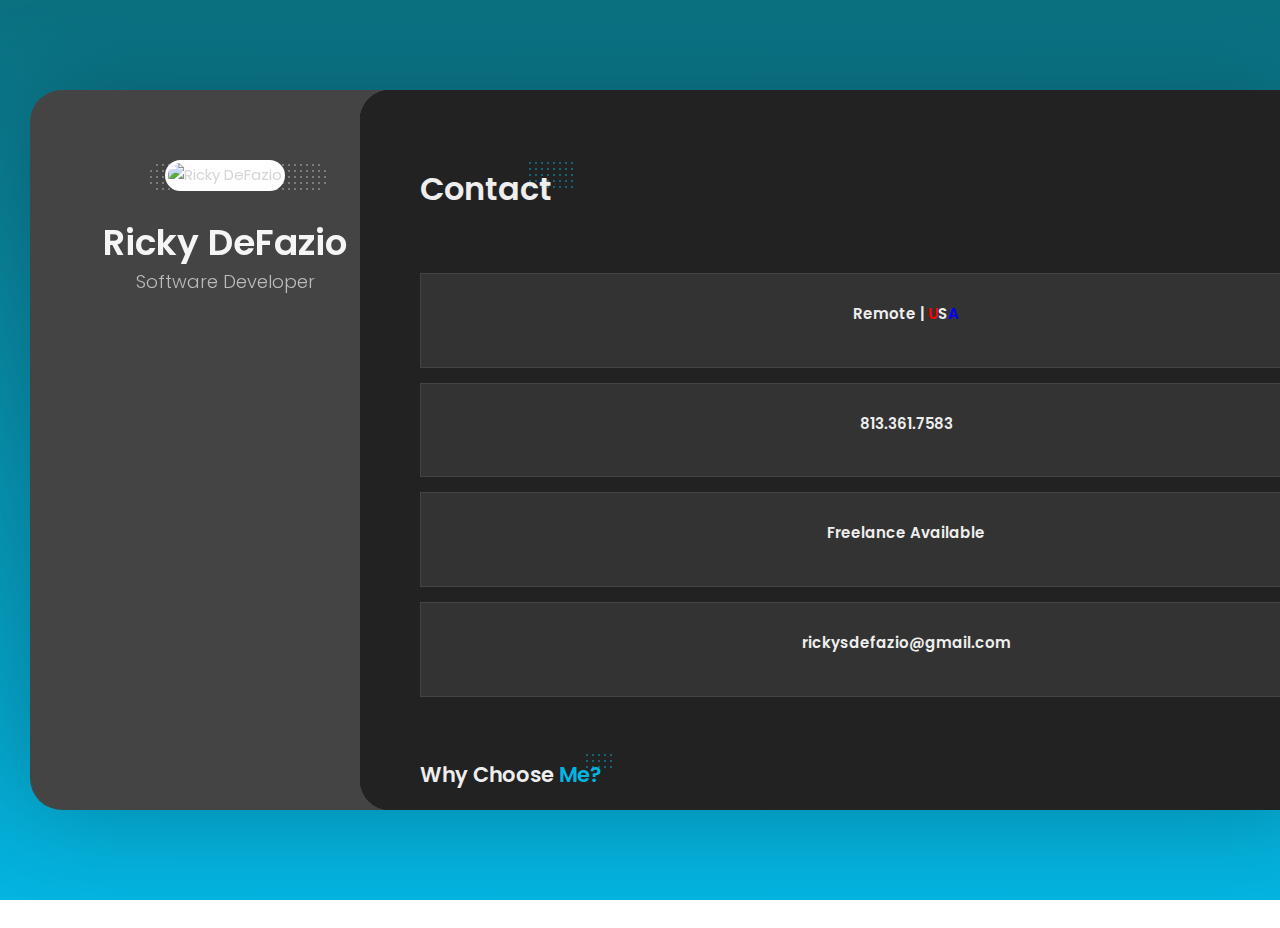
==== commit e74bf4db: "pricing" ====
--- a/index.html
+++ b/index.html
@@ -13,6 +13,10 @@
       name="keywords"
       content="Ricky DeFazio, Portfolio, Freelance, Web Development, Web Developer, Software Engineer, Software Developer, Software Development, Software Consultant"
     />
+
+    <meta property="og:image" content="https://rickydefazio.github.io/img/main_photo.jpg" />
+    <meta name="twitter:image" content="https://rickydefazio.github.io/img/main_photo.jpg" />
+
     <link rel="shortcut icon" href="favicon.png" />
 
     <link rel="stylesheet" href="css/reset.css" type="text/css" />
@@ -145,16 +149,15 @@
                       <h2>Ricky DeFazio</h2>
                       <div class="owl-carousel text-rotation">
                         <div class="item">
-                          <div class="sp-subtitle">Full-Stack Software Engineer</div>
+                          <div class="sp-subtitle">💻 Software Engineer Specializing in Web Development 🌐</div>
                         </div>
 
                         <div class="item">
-                          <div class="sp-subtitle">Freelance Web Developer</div>
+                          <div class="sp-subtitle">🏆 Two-Time International Honor Society Alum 🧠</div>
                         </div>
 
                         <div class="item">
-                          <div class="sp-subtitle">Two-Time International Honor Society Alum</div>
-                          <small><span style="color: #04b4e0;">Psi Chi</span> | <span style="color: #04b4e0;">Phi Theta Kappa</span></small>
+                          <div class="sp-subtitle">📖 Lifelong Learner 📚</div>
                         </div>
                       </div>
                     </div>
@@ -187,13 +190,12 @@
                     <div class="info-list">
                       <ul>
                         <li>
-                          <span class="title">Age</span>
-                          <span class="value age">30</span>
+                          <span class="title">Freelance Available:</span>
+                          <span style="color: #66ff00;"><i class="lnr lnr-checkmark-circle"></i></span>
                         </li>
-
                         <li>
                           <span class="title">Location</span>
-                          <span class="value">Remote | United States</span>
+                          <span class="value">Remote | <span style="color: red;">U</span>S<span style="color:blue;">A</span></span>
                         </li>
 
                         <li>
@@ -445,12 +447,12 @@
                       <div class="fw-package-wrap col-md-6 highlight-col">
                         <div class="fw-package">
                           <div class="fw-heading-row">
-                            <span>Flat Rate</span>
+                            <span>Deliverable</span>
                           </div>
 
                           <div class="fw-pricing-row">
                             <small>Starting At</small>
-                            <span>$3000</span>
+                            <span>$2000</span>
                           </div>
 
                           <div class="fw-button-row">
@@ -502,6 +504,15 @@
                             >Articles</a
                           >
                         </li>
+
+                        <li>
+                          <a
+                            class="filter btn btn-sm btn-link"
+                            data-group="category_clients"
+                            >Clients</a
+                          >
+                        </li>
+
                         <li>
                           <a
                             class="filter btn btn-sm btn-link"
@@ -517,7 +528,7 @@
 
                         <figure
                           class="item standard"
-                          data-groups='["category_all", "category_projects"]'
+                          data-groups='["category_all", "category_clients"]'
                         >
                           <div class="portfolio-item-img">
                             <img
@@ -533,12 +544,12 @@
                           </div>
 
                           <h4 class="name">The Arts Collaborative</h4>
-                          <span class="category">Project</span>
+                          <span class="category">Client</span>
                         </figure>
 
                         <figure
                           class="item standard"
-                          data-groups='["category_all", "category_projects"]'
+                          data-groups='["category_all", "category_clients"]'
                         >
                           <div class="portfolio-item-img">
                             <img
@@ -554,6 +565,27 @@
                           </div>
 
                           <h4 class="name">Lossless Production Services</h4>
+                          <span class="category">Client</span>
+                        </figure>
+
+                        <figure
+                          class="item standard"
+                          data-groups='["category_all", "category_projects"]'
+                        >
+                          <div class="portfolio-item-img">
+                            <img
+                              src="img/portfolio/chessprofile.png"
+                              alt="Chess Profile App"
+                              title="Chess Profile App"
+                            />
+                            <a
+                              href="https://chessprofile.vercel.app"
+                              target="_blank"
+                              rel="noopener noreferrer"
+                            ></a>
+                          </div>
+
+                          <h4 class="name">Chess Profile App</h4>
                           <span class="category">Project</span>
                         </figure>
 
@@ -601,7 +633,7 @@
                   <div class="col-xs-12 col-sm-6">
                     <div class="lm-info-block gray-default">
                       <i class="lnr lnr-map-marker"></i>
-                      <h4>Remote | United States</h4>
+                      <h4>Remote | <span style="color: red;">U</span>S<span style="color:blue;">A</span></h4>
                       <span class="lm-info-block-value"></span>
                       <span class="lm-info-block-text"></span>
                     </div>
@@ -699,13 +731,5 @@
 
     <script src="js/validator.js"></script>
     <script src="js/main.js"></script>
-    <script>
-      const birthDate = new Date('1993-01-26');
-      const ageInMilliseconds = Date.now() - birthDate.getTime();
-      const ageDate = new Date(ageInMilliseconds);
-      const age = Math.abs(ageDate.getUTCFullYear() - 1970);
-      const ageElement = document.querySelector('.value.age');
-      ageElement.textContent = age;
-    </script>
   </body>
 </html>
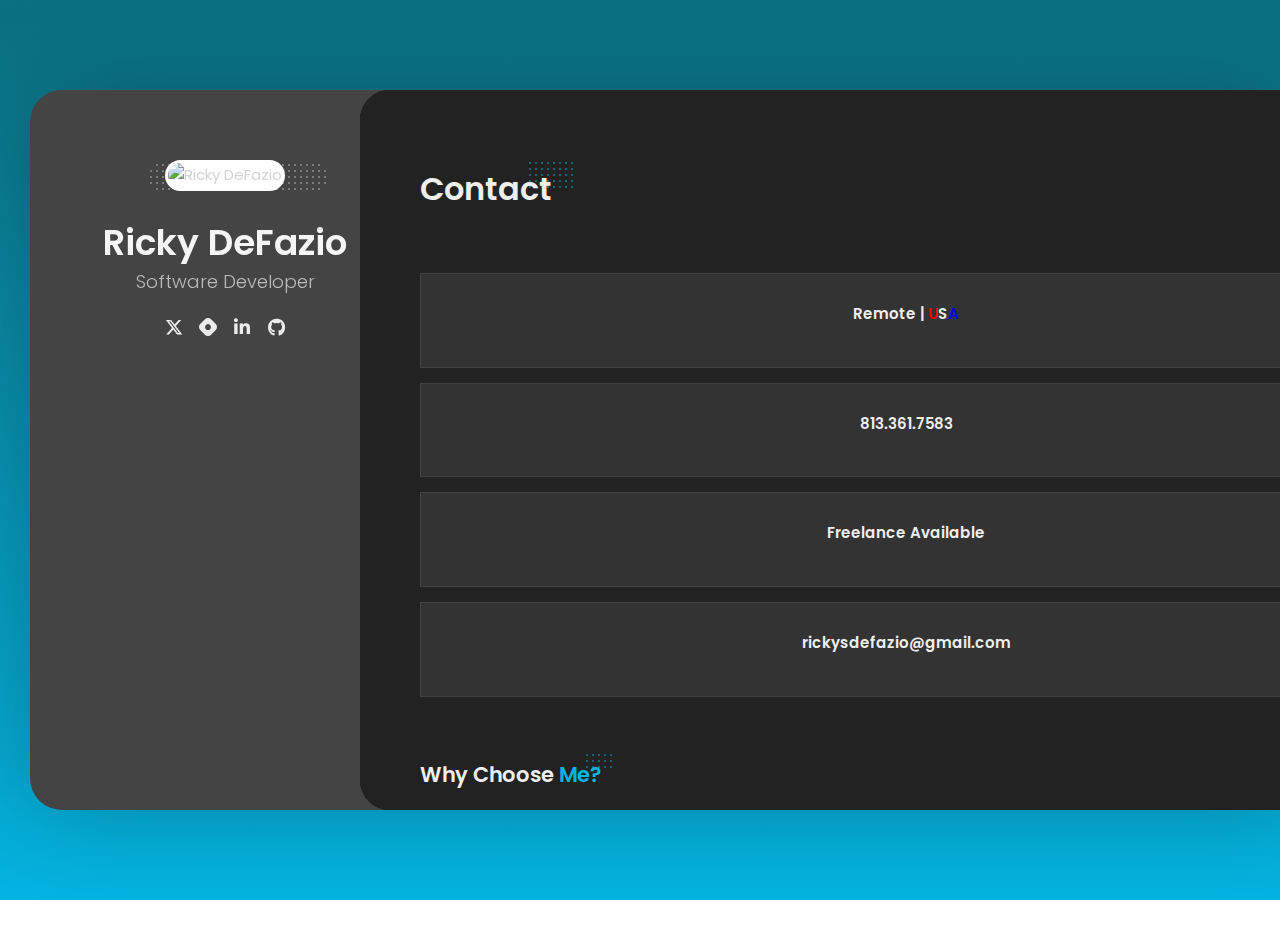
==== commit 62761c60: "updating font awesome" ====
--- a/index.html
+++ b/index.html
@@ -87,6 +87,15 @@
           <div class="social-links">
             <ul>
               <li>
+                <a href="https://twitter.com/rickydefazio" target="_blank"
+                  ><i class="fab fa-x-twitter"></i
+                ></a>
+              </li>
+              <li>
+                <a href="https://twitter.com/rickydefazio" target="_blank"
+                  ><i class="fab fa-hashnode"></i></a>
+              </li>
+              <li>
                 <a href="https://linkedin.com/in/rickydefazio" target="_blank"
                   ><i class="fab fa-linkedin-in"></i
                 ></a>
@@ -94,11 +103,6 @@
               <li>
                 <a href="https://github.com/rickydefazio" target="_blank"
                   ><i class="fab fa-github"></i
-                ></a>
-              </li>
-              <li>
-                <a href="https://twitter.com/rickydefazio" target="_blank"
-                  ><i class="fab fa-twitter"></i
                 ></a>
               </li>
             </ul>
@@ -157,6 +161,10 @@
                         </div>
 
                         <div class="item">
+                          <div class="sp-subtitle">✍🏻 Founder of <a href="https://rickydefazio.hashnode.dev" target="_blank"><span style="font-weight: bold;">Authenticty in Tech</span></a> 👨🏻‍💻</div>
+                        </div>
+
+                        <div class="item">
                           <div class="sp-subtitle">📖 Lifelong Learner 📚</div>
                         </div>
                       </div>
@@ -178,7 +186,7 @@
                 <div class="row">
                   <div class="col-xs-12 col-sm-7">
                     <p>
-                      I'm a dedicated Software Engineer with over five years of hands-on experience in web development. I specialize in building websites and web applications for both multi-billion dollar enterprises and modest small business ventures. By leveraging cutting-edge tools and constantly adapting to the industry's latest trends, I ensure the delivery of innovative solutions. Whether working independently or collaborating as a pivotal team member, my growth mindset, positive attitude, and robust communication skills ensure that I thrive in any environment.
+                      I'm a dedicated Software Engineer with over half a decade of web development expertise. I specialize in building websites and web applications for both multi-billion dollar enterprises and modest small business ventures. By leveraging cutting-edge tools and constantly adapting to the industry's latest trends, I ensure the delivery of innovative solutions. Whether working independently or collaborating as a pivotal team member, my growth mindset, positive attitude, and robust communication skills ensure that I thrive in any environment.
                     </p>
 
                     <p>
@@ -497,13 +505,13 @@
                             >All</a
                           >
                         </li>
-                        <li>
+                        <!-- <li>
                           <a
                             class="filter btn btn-sm btn-link"
                             data-group="category_articles"
                             >Articles</a
                           >
-                        </li>
+                        </li> -->
 
                         <li>
                           <a
@@ -590,26 +598,26 @@
                         </figure>
 
 
-                        <figure
+                        <!-- <figure
                           class="item standard"
                           data-groups='["category_all", "category_articles"]'
                         >
                           <div class="portfolio-item-img">
                             <img
-                              src="https://miro.medium.com/v2/resize:fit:720/0*NI31CYSkTcVfdnPp"
+                              src="https://media.licdn.com/dms/image/D5612AQGr2Iw6ByUBOg/article-cover_image-shrink_600_2000/0/1699115958720?e=1704931200&v=beta&t=3w49lkshgmFIvvkICSA0Xu27lrdOiz8ItlggfiF9jH0"
                               alt="Media Project 2"
                               title=""
                             />
                             <a
-                              href="https://medium.com/@rickydefazio/how-to-overcome-adversity-a-story-of-perseverance-29aea4a00450"
+                              href="https://www.linkedin.com/pulse/how-overcome-challenges-take-control-your-life-ricky-defazio-cdvnc/?trackingId=mLFXUzJ7RZqTbJ5FDPVU6g%3D%3D"
                               target="_blank"
                               rel="noopener noreferrer"
                             ></a>
                           </div>
 
-                          <h4 class="name">How To Overcome Adversity: A Story of Perseverance</h4>
+                          <h4 class="name">How to Overcome Challenges and Take Control of Your Life</h4>
                           <span class="category">Article</span>
-                        </figure>
+                        </figure> -->
 
 
                       </div>
--- a/css/main.css
+++ b/css/main.css
@@ -28,7 +28,7 @@
 @import url('./fonts/linear-icons-font/style.css');
 
 /* FontAwesome Free Icons Font */
-@import url('./fonts/fontawesome-free-5.12.1-web/css/all.min.css');
+@import url('./fonts/fontawesome-free-6.4.2-web/css/all.min.css');
 
 /* ------------------------------------------------------------
 2. General Styles
@@ -2422,8 +2422,9 @@
 
   #profile-photo {
     display: block;
-    max-width: 180px;
-    margin-bottom: 30px;
+    max-width: 250px;
+    width: 250px;
+    margin-bottom: 40px;
   }
 
   .mobile-menu-hide {
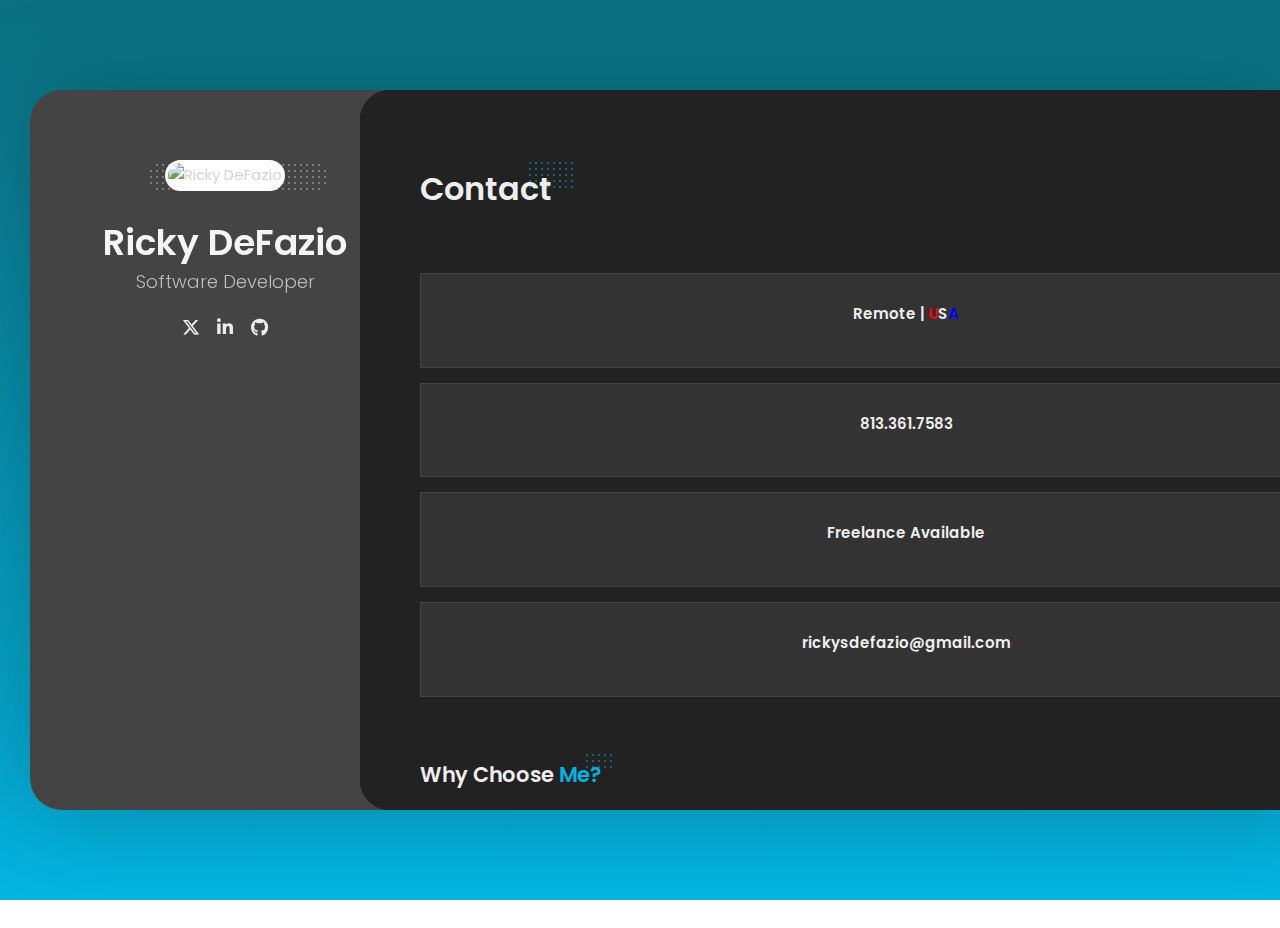
==== commit f2e6cd0b: "Remove hashnode link from social media icons" ====
--- a/index.html
+++ b/index.html
@@ -92,10 +92,6 @@
                 ></a>
               </li>
               <li>
-                <a href="https://twitter.com/rickydefazio" target="_blank"
-                  ><i class="fab fa-hashnode"></i></a>
-              </li>
-              <li>
                 <a href="https://linkedin.com/in/rickydefazio" target="_blank"
                   ><i class="fab fa-linkedin-in"></i
                 ></a>
@@ -161,10 +157,6 @@
                         </div>
 
                         <div class="item">
-                          <div class="sp-subtitle">✍🏻 Founder of <a href="https://rickydefazio.hashnode.dev" target="_blank"><span style="font-weight: bold;">Authenticty in Tech</span></a> 👨🏻‍💻</div>
-                        </div>
-
-                        <div class="item">
                           <div class="sp-subtitle">📖 Lifelong Learner 📚</div>
                         </div>
                       </div>
@@ -186,7 +178,7 @@
                 <div class="row">
                   <div class="col-xs-12 col-sm-7">
                     <p>
-                      I'm a dedicated Software Engineer with over half a decade of web development expertise. I specialize in building websites and web applications for both multi-billion dollar enterprises and modest small business ventures. By leveraging cutting-edge tools and constantly adapting to the industry's latest trends, I ensure the delivery of innovative solutions. Whether working independently or collaborating as a pivotal team member, my growth mindset, positive attitude, and robust communication skills ensure that I thrive in any environment.
+                      I'm a dedicated Software Engineer with over half a decade of web development expertise. I specialize in building websites and web applications for both multi-billion dollar enterprises and modest small business ventures. By leveraging cutting-edge tools and constantly adapting to the industry's latest trends, I ensure the delivery of innovative solutions. Whether working independently or collaborating as a pivotal team member, my growth 'mi'ndset, positive attitude, and robust communication skills ensure that I thrive in any environment.
                     </p>
 
                     <p>
